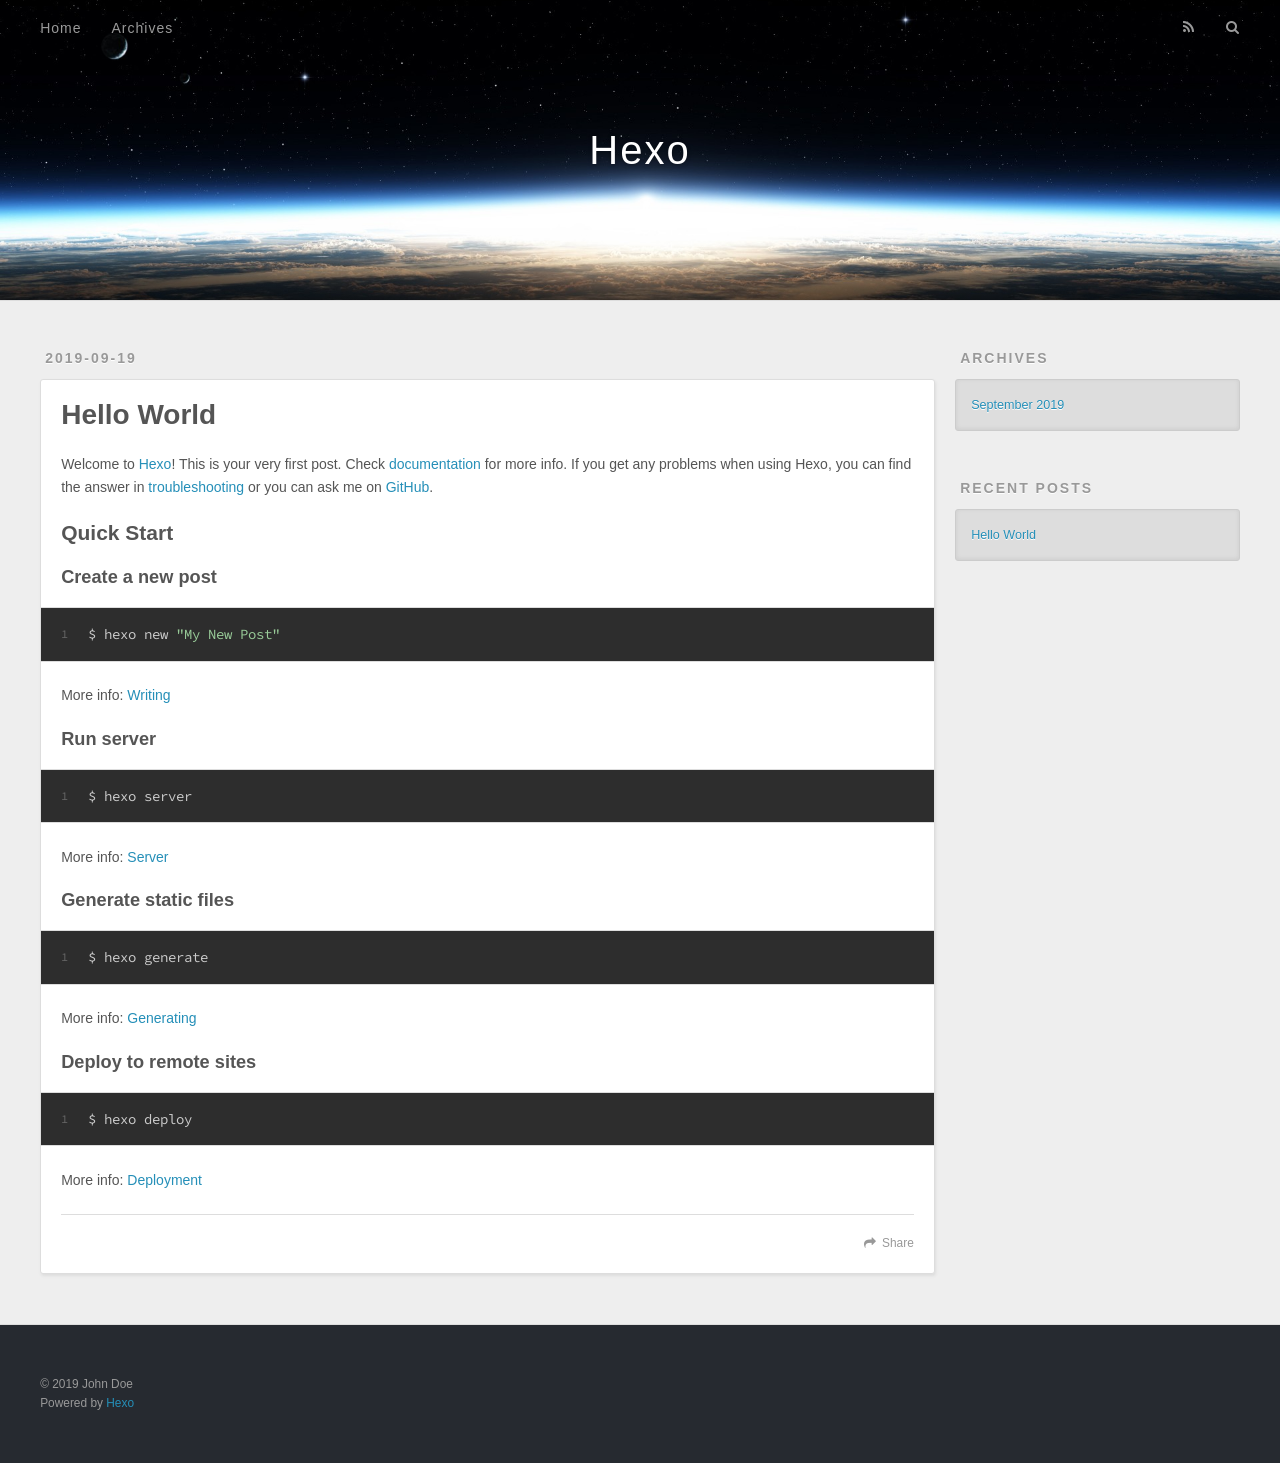
==== index.html @ 908ff589 "Site updated: 2019-09-19 15:55:06" ====
<!DOCTYPE html>
<html>
<head><meta name="generator" content="Hexo 3.9.0">
  <meta charset="utf-8">
  

  
  <title>Hexo</title>
  <meta name="viewport" content="width=device-width, initial-scale=1, maximum-scale=1">
  <meta property="og:type" content="website">
<meta property="og:title" content="Hexo">
<meta property="og:url" content="http://yoursite.com/index.html">
<meta property="og:site_name" content="Hexo">
<meta property="og:locale" content="en">
<meta name="twitter:card" content="summary">
<meta name="twitter:title" content="Hexo">
  
    <link rel="alternate" href="/atom.xml" title="Hexo" type="application/atom+xml">
  
  
    <link rel="icon" href="/favicon.png">
  
  
    <link href="//fonts.googleapis.com/css?family=Source+Code+Pro" rel="stylesheet" type="text/css">
  
  <link rel="stylesheet" href="/css/style.css">
</head>
</html>
<body>
  <div id="container">
    <div id="wrap">
      <header id="header">
  <div id="banner"></div>
  <div id="header-outer" class="outer">
    <div id="header-title" class="inner">
      <h1 id="logo-wrap">
        <a href="/" id="logo">Hexo</a>
      </h1>
      
    </div>
    <div id="header-inner" class="inner">
      <nav id="main-nav">
        <a id="main-nav-toggle" class="nav-icon"></a>
        
          <a class="main-nav-link" href="/">Home</a>
        
          <a class="main-nav-link" href="/archives">Archives</a>
        
      </nav>
      <nav id="sub-nav">
        
          <a id="nav-rss-link" class="nav-icon" href="/atom.xml" title="RSS Feed"></a>
        
        <a id="nav-search-btn" class="nav-icon" title="Search"></a>
      </nav>
      <div id="search-form-wrap">
        <form action="//google.com/search" method="get" accept-charset="UTF-8" class="search-form"><input type="search" name="q" class="search-form-input" placeholder="Search"><button type="submit" class="search-form-submit">&#xF002;</button><input type="hidden" name="sitesearch" value="http://yoursite.com"></form>
      </div>
    </div>
  </div>
</header>
      <div class="outer">
        <section id="main">
  
    <article id="post-hello-world" class="article article-type-post" itemscope itemprop="blogPost">
  <div class="article-meta">
    <a href="/2019/09/19/hello-world/" class="article-date">
  <time datetime="2019-09-19T07:21:23.368Z" itemprop="datePublished">2019-09-19</time>
</a>
    
  </div>
  <div class="article-inner">
    
    
      <header class="article-header">
        
  
    <h1 itemprop="name">
      <a class="article-title" href="/2019/09/19/hello-world/">Hello World</a>
    </h1>
  

      </header>
    
    <div class="article-entry" itemprop="articleBody">
      
        <p>Welcome to <a href="https://hexo.io/" target="_blank" rel="noopener">Hexo</a>! This is your very first post. Check <a href="https://hexo.io/docs/" target="_blank" rel="noopener">documentation</a> for more info. If you get any problems when using Hexo, you can find the answer in <a href="https://hexo.io/docs/troubleshooting.html" target="_blank" rel="noopener">troubleshooting</a> or you can ask me on <a href="https://github.com/hexojs/hexo/issues" target="_blank" rel="noopener">GitHub</a>.</p>
<h2 id="Quick-Start"><a href="#Quick-Start" class="headerlink" title="Quick Start"></a>Quick Start</h2><h3 id="Create-a-new-post"><a href="#Create-a-new-post" class="headerlink" title="Create a new post"></a>Create a new post</h3><figure class="highlight bash"><table><tr><td class="gutter"><pre><span class="line">1</span><br></pre></td><td class="code"><pre><span class="line">$ hexo new <span class="string">"My New Post"</span></span><br></pre></td></tr></table></figure>

<p>More info: <a href="https://hexo.io/docs/writing.html" target="_blank" rel="noopener">Writing</a></p>
<h3 id="Run-server"><a href="#Run-server" class="headerlink" title="Run server"></a>Run server</h3><figure class="highlight bash"><table><tr><td class="gutter"><pre><span class="line">1</span><br></pre></td><td class="code"><pre><span class="line">$ hexo server</span><br></pre></td></tr></table></figure>

<p>More info: <a href="https://hexo.io/docs/server.html" target="_blank" rel="noopener">Server</a></p>
<h3 id="Generate-static-files"><a href="#Generate-static-files" class="headerlink" title="Generate static files"></a>Generate static files</h3><figure class="highlight bash"><table><tr><td class="gutter"><pre><span class="line">1</span><br></pre></td><td class="code"><pre><span class="line">$ hexo generate</span><br></pre></td></tr></table></figure>

<p>More info: <a href="https://hexo.io/docs/generating.html" target="_blank" rel="noopener">Generating</a></p>
<h3 id="Deploy-to-remote-sites"><a href="#Deploy-to-remote-sites" class="headerlink" title="Deploy to remote sites"></a>Deploy to remote sites</h3><figure class="highlight bash"><table><tr><td class="gutter"><pre><span class="line">1</span><br></pre></td><td class="code"><pre><span class="line">$ hexo deploy</span><br></pre></td></tr></table></figure>

<p>More info: <a href="https://hexo.io/docs/deployment.html" target="_blank" rel="noopener">Deployment</a></p>

      
    </div>
    <footer class="article-footer">
      <a data-url="http://yoursite.com/2019/09/19/hello-world/" data-id="ck0qecg45000028vlvusdgriv" class="article-share-link">Share</a>
      
      
    </footer>
  </div>
  
</article>


  


</section>
        
          <aside id="sidebar">
  
    

  
    

  
    
  
    
  <div class="widget-wrap">
    <h3 class="widget-title">Archives</h3>
    <div class="widget">
      <ul class="archive-list"><li class="archive-list-item"><a class="archive-list-link" href="/archives/2019/09/">September 2019</a></li></ul>
    </div>
  </div>


  
    
  <div class="widget-wrap">
    <h3 class="widget-title">Recent Posts</h3>
    <div class="widget">
      <ul>
        
          <li>
            <a href="/2019/09/19/hello-world/">Hello World</a>
          </li>
        
      </ul>
    </div>
  </div>

  
</aside>
        
      </div>
      <footer id="footer">
  
  <div class="outer">
    <div id="footer-info" class="inner">
      &copy; 2019 John Doe<br>
      Powered by <a href="http://hexo.io/" target="_blank">Hexo</a>
    </div>
  </div>
</footer>
    </div>
    <nav id="mobile-nav">
  
    <a href="/" class="mobile-nav-link">Home</a>
  
    <a href="/archives" class="mobile-nav-link">Archives</a>
  
</nav>
    

<script src="//ajax.googleapis.com/ajax/libs/jquery/2.0.3/jquery.min.js"></script>


  <link rel="stylesheet" href="/fancybox/jquery.fancybox.css">
  <script src="/fancybox/jquery.fancybox.pack.js"></script>


<script src="/js/script.js"></script>



  </div>
</body>
</html>
---- css/style.css ----
body {
  width: 100%;
}
body:before,
body:after {
  content: "";
  display: table;
}
body:after {
  clear: both;
}
html,
body,
div,
span,
applet,
object,
iframe,
h1,
h2,
h3,
h4,
h5,
h6,
p,
blockquote,
pre,
a,
abbr,
acronym,
address,
big,
cite,
code,
del,
dfn,
em,
img,
ins,
kbd,
q,
s,
samp,
small,
strike,
strong,
sub,
sup,
tt,
var,
dl,
dt,
dd,
ol,
ul,
li,
fieldset,
form,
label,
legend,
table,
caption,
tbody,
tfoot,
thead,
tr,
th,
td {
  margin: 0;
  padding: 0;
  border: 0;
  outline: 0;
  font-weight: inherit;
  font-style: inherit;
  font-family: inherit;
  font-size: 100%;
  vertical-align: baseline;
}
body {
  line-height: 1;
  color: #000;
  background: #fff;
}
ol,
ul {
  list-style: none;
}
table {
  border-collapse: separate;
  border-spacing: 0;
  vertical-align: middle;
}
caption,
th,
td {
  text-align: left;
  font-weight: normal;
  vertical-align: middle;
}
a img {
  border: none;
}
input,
button {
  margin: 0;
  padding: 0;
}
input::-moz-focus-inner,
button::-moz-focus-inner {
  border: 0;
  padding: 0;
}
@font-face {
  font-family: FontAwesome;
  font-style: normal;
  font-weight: normal;
  src: url("fonts/fontawesome-webfont.eot?v=#4.0.3");
  src: url("fonts/fontawesome-webfont.eot?#iefix&v=#4.0.3") format("embedded-opentype"), url("fonts/fontawesome-webfont.woff?v=#4.0.3") format("woff"), url("fonts/fontawesome-webfont.ttf?v=#4.0.3") format("truetype"), url("fonts/fontawesome-webfont.svg#fontawesomeregular?v=#4.0.3") format("svg");
}
html,
body,
#container {
  height: 100%;
}
body {
  background: #eee;
  font: 14px -apple-system, BlinkMacSystemFont, "Segoe UI", "Roboto", "Oxygen", "Ubuntu", "Cantarell", "Fira Sans", "Droid Sans", "Helvetica Neue", sans-serif;
  -webkit-text-size-adjust: 100%;
}
.outer {
  max-width: 1220px;
  margin: 0 auto;
  padding: 0 20px;
}
.outer:before,
.outer:after {
  content: "";
  display: table;
}
.outer:after {
  clear: both;
}
.inner {
  display: inline;
  float: left;
  width: 98.33333333333333%;
  margin: 0 0.833333333333333%;
}
.left,
.alignleft {
  float: left;
}
.right,
.alignright {
  float: right;
}
.clear {
  clear: both;
}
#container {
  position: relative;
}
.mobile-nav-on {
  overflow: hidden;
}
#wrap {
  height: 100%;
  width: 100%;
  position: absolute;
  top: 0;
  left: 0;
  -webkit-transition: 0.2s ease-out;
  -moz-transition: 0.2s ease-out;
  -ms-transition: 0.2s ease-out;
  transition: 0.2s ease-out;
  z-index: 1;
  background: #eee;
}
.mobile-nav-on #wrap {
  left: 280px;
}
@media screen and (min-width: 768px) {
  #main {
    display: inline;
    float: left;
    width: 73.33333333333333%;
    margin: 0 0.833333333333333%;
  }
}
.article-date,
.article-category-link,
.archive-year,
.widget-title {
  text-decoration: none;
  text-transform: uppercase;
  letter-spacing: 2px;
  color: #999;
  margin-bottom: 1em;
  margin-left: 5px;
  line-height: 1em;
  text-shadow: 0 1px #fff;
  font-weight: bold;
}
.article-inner,
.archive-article-inner {
  background: #fff;
  -webkit-box-shadow: 1px 2px 3px #ddd;
  box-shadow: 1px 2px 3px #ddd;
  border: 1px solid #ddd;
  border-radius: 3px;
}
.article-entry h1,
.widget h1 {
  font-size: 2em;
}
.article-entry h2,
.widget h2 {
  font-size: 1.5em;
}
.article-entry h3,
.widget h3 {
  font-size: 1.3em;
}
.article-entry h4,
.widget h4 {
  font-size: 1.2em;
}
.article-entry h5,
.widget h5 {
  font-size: 1em;
}
.article-entry h6,
.widget h6 {
  font-size: 1em;
  color: #999;
}
.article-entry hr,
.widget hr {
  border: 1px dashed #ddd;
}
.article-entry strong,
.widget strong {
  font-weight: bold;
}
.article-entry em,
.widget em,
.article-entry cite,
.widget cite {
  font-style: italic;
}
.article-entry sup,
.widget sup,
.article-entry sub,
.widget sub {
  font-size: 0.75em;
  line-height: 0;
  position: relative;
  vertical-align: baseline;
}
.article-entry sup,
.widget sup {
  top: -0.5em;
}
.article-entry sub,
.widget sub {
  bottom: -0.2em;
}
.article-entry small,
.widget small {
  font-size: 0.85em;
}
.article-entry acronym,
.widget acronym,
.article-entry abbr,
.widget abbr {
  border-bottom: 1px dotted;
}
.article-entry ul,
.widget ul,
.article-entry ol,
.widget ol,
.article-entry dl,
.widget dl {
  margin: 0 20px;
  line-height: 1.6em;
}
.article-entry ul ul,
.widget ul ul,
.article-entry ol ul,
.widget ol ul,
.article-entry ul ol,
.widget ul ol,
.article-entry ol ol,
.widget ol ol {
  margin-top: 0;
  margin-bottom: 0;
}
.article-entry ul,
.widget ul {
  list-style: disc;
}
.article-entry ol,
.widget ol {
  list-style: decimal;
}
.article-entry dt,
.widget dt {
  font-weight: bold;
}
#header {
  height: 300px;
  position: relative;
  border-bottom: 1px solid #ddd;
}
#header:before,
#header:after {
  content: "";
  position: absolute;
  left: 0;
  right: 0;
  height: 40px;
}
#header:before {
  top: 0;
  background: -webkit-linear-gradient(rgba(0,0,0,0.2), transparent);
  background: -moz-linear-gradient(rgba(0,0,0,0.2), transparent);
  background: -ms-linear-gradient(rgba(0,0,0,0.2), transparent);
  background: linear-gradient(rgba(0,0,0,0.2), transparent);
}
#header:after {
  bottom: 0;
  background: -webkit-linear-gradient(transparent, rgba(0,0,0,0.2));
  background: -moz-linear-gradient(transparent, rgba(0,0,0,0.2));
  background: -ms-linear-gradient(transparent, rgba(0,0,0,0.2));
  background: linear-gradient(transparent, rgba(0,0,0,0.2));
}
#header-outer {
  height: 100%;
  position: relative;
}
#header-inner {
  position: relative;
  overflow: hidden;
}
#banner {
  position: absolute;
  top: 0;
  left: 0;
  width: 100%;
  height: 100%;
  background: url("images/banner.jpg") center #000;
  -webkit-background-size: cover;
  -moz-background-size: cover;
  background-size: cover;
  z-index: -1;
}
#header-title {
  text-align: center;
  height: 40px;
  position: absolute;
  top: 50%;
  left: 0;
  margin-top: -20px;
}
#logo,
#subtitle {
  text-decoration: none;
  color: #fff;
  font-weight: 300;
  text-shadow: 0 1px 4px rgba(0,0,0,0.3);
}
#logo {
  font-size: 40px;
  line-height: 40px;
  letter-spacing: 2px;
}
#subtitle {
  font-size: 16px;
  line-height: 16px;
  letter-spacing: 1px;
}
#subtitle-wrap {
  margin-top: 16px;
}
#main-nav {
  float: left;
  margin-left: -15px;
}
.nav-icon,
.main-nav-link {
  float: left;
  color: #fff;
  opacity: 0.6;
  text-decoration: none;
  text-shadow: 0 1px rgba(0,0,0,0.2);
  -webkit-transition: opacity 0.2s;
  -moz-transition: opacity 0.2s;
  -ms-transition: opacity 0.2s;
  transition: opacity 0.2s;
  display: block;
  padding: 20px 15px;
}
.nav-icon:hover,
.main-nav-link:hover {
  opacity: 1;
}
.nav-icon {
  font-family: FontAwesome;
  text-align: center;
  font-size: 14px;
  width: 14px;
  height: 14px;
  padding: 20px 15px;
  position: relative;
  cursor: pointer;
}
.main-nav-link {
  font-weight: 300;
  letter-spacing: 1px;
}
@media screen and (max-width: 479px) {
  .main-nav-link {
    display: none;
  }
}
#main-nav-toggle {
  display: none;
}
#main-nav-toggle:before {
  content: "\f0c9";
}
@media screen and (max-width: 479px) {
  #main-nav-toggle {
    display: block;
  }
}
#sub-nav {
  float: right;
  margin-right: -15px;
}
#nav-rss-link:before {
  content: "\f09e";
}
#nav-search-btn:before {
  content: "\f002";
}
#search-form-wrap {
  position: absolute;
  top: 15px;
  width: 150px;
  height: 30px;
  right: -150px;
  opacity: 0;
  -webkit-transition: 0.2s ease-out;
  -moz-transition: 0.2s ease-out;
  -ms-transition: 0.2s ease-out;
  transition: 0.2s ease-out;
}
#search-form-wrap.on {
  opacity: 1;
  right: 0;
}
@media screen and (max-width: 479px) {
  #search-form-wrap {
    width: 100%;
    right: -100%;
  }
}
.search-form {
  position: absolute;
  top: 0;
  left: 0;
  right: 0;
  background: #fff;
  padding: 5px 15px;
  border-radius: 15px;
  -webkit-box-shadow: 0 0 10px rgba(0,0,0,0.3);
  box-shadow: 0 0 10px rgba(0,0,0,0.3);
}
.search-form-input {
  border: none;
  background: none;
  color: #555;
  width: 100%;
  font: 13px -apple-system, BlinkMacSystemFont, "Segoe UI", "Roboto", "Oxygen", "Ubuntu", "Cantarell", "Fira Sans", "Droid Sans", "Helvetica Neue", sans-serif;
  outline: none;
}
.search-form-input::-webkit-search-results-decoration,
.search-form-input::-webkit-search-cancel-button {
  -webkit-appearance: none;
}
.search-form-submit {
  position: absolute;
  top: 50%;
  right: 10px;
  margin-top: -7px;
  font: 13px FontAwesome;
  border: none;
  background: none;
  color: #bbb;
  cursor: pointer;
}
.search-form-submit:hover,
.search-form-submit:focus {
  color: #777;
}
.article {
  margin: 50px 0;
}
.article-inner {
  overflow: hidden;
}
.article-meta:before,
.article-meta:after {
  content: "";
  display: table;
}
.article-meta:after {
  clear: both;
}
.article-date {
  float: left;
}
.article-category {
  float: left;
  line-height: 1em;
  color: #ccc;
  text-shadow: 0 1px #fff;
  margin-left: 8px;
}
.article-category:before {
  content: "\2022";
}
.article-category-link {
  margin: 0 12px 1em;
}
.article-header {
  padding: 20px 20px 0;
}
.article-title {
  text-decoration: none;
  font-size: 2em;
  font-weight: bold;
  color: #555;
  line-height: 1.1em;
  -webkit-transition: color 0.2s;
  -moz-transition: color 0.2s;
  -ms-transition: color 0.2s;
  transition: color 0.2s;
}
a.article-title:hover {
  color: #258fb8;
}
.article-entry {
  color: #555;
  padding: 0 20px;
}
.article-entry:before,
.article-entry:after {
  content: "";
  display: table;
}
.article-entry:after {
  clear: both;
}
.article-entry p,
.article-entry table {
  line-height: 1.6em;
  margin: 1.6em 0;
}
.article-entry h1,
.article-entry h2,
.article-entry h3,
.article-entry h4,
.article-entry h5,
.article-entry h6 {
  font-weight: bold;
}
.article-entry h1,
.article-entry h2,
.article-entry h3,
.article-entry h4,
.article-entry h5,
.article-entry h6 {
  line-height: 1.1em;
  margin: 1.1em 0;
}
.article-entry a {
  color: #258fb8;
  text-decoration: none;
}
.article-entry a:hover {
  text-decoration: underline;
}
.article-entry ul,
.article-entry ol,
.article-entry dl {
  margin-top: 1.6em;
  margin-bottom: 1.6em;
}
.article-entry img,
.article-entry video {
  max-width: 100%;
  height: auto;
  display: block;
  margin: auto;
}
.article-entry iframe {
  border: none;
}
.article-entry table {
  width: 100%;
  border-collapse: collapse;
  border-spacing: 0;
}
.article-entry th {
  font-weight: bold;
  border-bottom: 3px solid #ddd;
  padding-bottom: 0.5em;
}
.article-entry td {
  border-bottom: 1px solid #ddd;
  padding: 10px 0;
}
.article-entry blockquote {
  font-family: Georgia, "Times New Roman", serif;
  font-size: 1.4em;
  margin: 1.6em 20px;
  text-align: center;
}
.article-entry blockquote footer {
  font-size: 14px;
  margin: 1.6em 0;
  font-family: -apple-system, BlinkMacSystemFont, "Segoe UI", "Roboto", "Oxygen", "Ubuntu", "Cantarell", "Fira Sans", "Droid Sans", "Helvetica Neue", sans-serif;
}
.article-entry blockquote footer cite:before {
  content: "—";
  padding: 0 0.5em;
}
.article-entry .pullquote {
  text-align: left;
  width: 45%;
  margin: 0;
}
.article-entry .pullquote.left {
  margin-left: 0.5em;
  margin-right: 1em;
}
.article-entry .pullquote.right {
  margin-right: 0.5em;
  margin-left: 1em;
}
.article-entry .caption {
  color: #999;
  display: block;
  font-size: 0.9em;
  margin-top: 0.5em;
  position: relative;
  text-align: center;
}
.article-entry .video-container {
  position: relative;
  padding-top: 56.25%;
  height: 0;
  overflow: hidden;
}
.article-entry .video-container iframe,
.article-entry .video-container object,
.article-entry .video-container embed {
  position: absolute;
  top: 0;
  left: 0;
  width: 100%;
  height: 100%;
  margin-top: 0;
}
.article-more-link a {
  display: inline-block;
  line-height: 1em;
  padding: 6px 15px;
  border-radius: 15px;
  background: #eee;
  color: #999;
  text-shadow: 0 1px #fff;
  text-decoration: none;
}
.article-more-link a:hover {
  background: #258fb8;
  color: #fff;
  text-decoration: none;
  text-shadow: 0 1px #1e7293;
}
.article-footer {
  font-size: 0.85em;
  line-height: 1.6em;
  border-top: 1px solid #ddd;
  padding-top: 1.6em;
  margin: 0 20px 20px;
}
.article-footer:before,
.article-footer:after {
  content: "";
  display: table;
}
.article-footer:after {
  clear: both;
}
.article-footer a {
  color: #999;
  text-decoration: none;
}
.article-footer a:hover {
  color: #555;
}
.article-tag-list-item {
  float: left;
  margin-right: 10px;
}
.article-tag-list-link:before {
  content: "#";
}
.article-comment-link {
  float: right;
}
.article-comment-link:before {
  content: "\f075";
  font-family: FontAwesome;
  padding-right: 8px;
}
.article-share-link {
  cursor: pointer;
  float: right;
  margin-left: 20px;
}
.article-share-link:before {
  content: "\f064";
  font-family: FontAwesome;
  padding-right: 6px;
}
#article-nav {
  position: relative;
}
#article-nav:before,
#article-nav:after {
  content: "";
  display: table;
}
#article-nav:after {
  clear: both;
}
@media screen and (min-width: 768px) {
  #article-nav {
    margin: 50px 0;
  }
  #article-nav:before {
    width: 8px;
    height: 8px;
    position: absolute;
    top: 50%;
    left: 50%;
    margin-top: -4px;
    margin-left: -4px;
    content: "";
    border-radius: 50%;
    background: #ddd;
    -webkit-box-shadow: 0 1px 2px #fff;
    box-shadow: 0 1px 2px #fff;
  }
}
.article-nav-link-wrap {
  text-decoration: none;
  text-shadow: 0 1px #fff;
  color: #999;
  -webkit-box-sizing: border-box;
  -moz-box-sizing: border-box;
  box-sizing: border-box;
  margin-top: 50px;
  text-align: center;
  display: block;
}
.article-nav-link-wrap:hover {
  color: #555;
}
@media screen and (min-width: 768px) {
  .article-nav-link-wrap {
    width: 50%;
    margin-top: 0;
  }
}
@media screen and (min-width: 768px) {
  #article-nav-newer {
    float: left;
    text-align: right;
    padding-right: 20px;
  }
}
@media screen and (min-width: 768px) {
  #article-nav-older {
    float: right;
    text-align: left;
    padding-left: 20px;
  }
}
.article-nav-caption {
  text-transform: uppercase;
  letter-spacing: 2px;
  color: #ddd;
  line-height: 1em;
  font-weight: bold;
}
#article-nav-newer .article-nav-caption {
  margin-right: -2px;
}
.article-nav-title {
  font-size: 0.85em;
  line-height: 1.6em;
  margin-top: 0.5em;
}
.article-share-box {
  position: absolute;
  display: none;
  background: #fff;
  -webkit-box-shadow: 1px 2px 10px rgba(0,0,0,0.2);
  box-shadow: 1px 2px 10px rgba(0,0,0,0.2);
  border-radius: 3px;
  margin-left: -145px;
  overflow: hidden;
  z-index: 1;
}
.article-share-box.on {
  display: block;
}
.article-share-input {
  width: 100%;
  background: none;
  -webkit-box-sizing: border-box;
  -moz-box-sizing: border-box;
  box-sizing: border-box;
  font: 14px -apple-system, BlinkMacSystemFont, "Segoe UI", "Roboto", "Oxygen", "Ubuntu", "Cantarell", "Fira Sans", "Droid Sans", "Helvetica Neue", sans-serif;
  padding: 0 15px;
  color: #555;
  outline: none;
  border: 1px solid #ddd;
  border-radius: 3px 3px 0 0;
  height: 36px;
  line-height: 36px;
}
.article-share-links {
  background: #eee;
}
.article-share-links:before,
.article-share-links:after {
  content: "";
  display: table;
}
.article-share-links:after {
  clear: both;
}
.article-share-twitter,
.article-share-facebook,
.article-share-pinterest,
.article-share-google {
  width: 50px;
  height: 36px;
  display: block;
  float: left;
  position: relative;
  color: #999;
  text-shadow: 0 1px #fff;
}
.article-share-twitter:before,
.article-share-facebook:before,
.article-share-pinterest:before,
.article-share-google:before {
  font-size: 20px;
  font-family: FontAwesome;
  width: 20px;
  height: 20px;
  position: absolute;
  top: 50%;
  left: 50%;
  margin-top: -10px;
  margin-left: -10px;
  text-align: center;
}
.article-share-twitter:hover,
.article-share-facebook:hover,
.article-share-pinterest:hover,
.article-share-google:hover {
  color: #fff;
}
.article-share-twitter:before {
  content: "\f099";
}
.article-share-twitter:hover {
  background: #00aced;
  text-shadow: 0 1px #008abe;
}
.article-share-facebook:before {
  content: "\f09a";
}
.article-share-facebook:hover {
  background: #3b5998;
  text-shadow: 0 1px #2f477a;
}
.article-share-pinterest:before {
  content: "\f0d2";
}
.article-share-pinterest:hover {
  background: #cb2027;
  text-shadow: 0 1px #a21a1f;
}
.article-share-google:before {
  content: "\f0d5";
}
.article-share-google:hover {
  background: #dd4b39;
  text-shadow: 0 1px #be3221;
}
.article-gallery {
  background: #000;
  position: relative;
}
.article-gallery-photos {
  position: relative;
  overflow: hidden;
}
.article-gallery-img {
  display: none;
  max-width: 100%;
}
.article-gallery-img:first-child {
  display: block;
}
.article-gallery-img.loaded {
  position: absolute;
  display: block;
}
.article-gallery-img img {
  display: block;
  max-width: 100%;
  margin: 0 auto;
}
#comments {
  background: #fff;
  -webkit-box-shadow: 1px 2px 3px #ddd;
  box-shadow: 1px 2px 3px #ddd;
  padding: 20px;
  border: 1px solid #ddd;
  border-radius: 3px;
  margin: 50px 0;
}
#comments a {
  color: #258fb8;
}
.archives-wrap {
  margin: 50px 0;
}
.archives:before,
.archives:after {
  content: "";
  display: table;
}
.archives:after {
  clear: both;
}
.archive-year-wrap {
  margin-bottom: 1em;
}
.archives {
  -webkit-column-gap: 10px;
  -moz-column-gap: 10px;
  column-gap: 10px;
}
@media screen and (min-width: 480px) and (max-width: 767px) {
  .archives {
    -webkit-column-count: 2;
    -moz-column-count: 2;
    column-count: 2;
  }
}
@media screen and (min-width: 768px) {
  .archives {
    -webkit-column-count: 3;
    -moz-column-count: 3;
    column-count: 3;
  }
}
.archive-article {
  -webkit-column-break-inside: avoid;
  page-break-inside: avoid;
  overflow: hidden;
  break-inside: avoid-column;
}
.archive-article-inner {
  padding: 10px;
  margin-bottom: 15px;
}
.archive-article-title {
  text-decoration: none;
  font-weight: bold;
  color: #555;
  -webkit-transition: color 0.2s;
  -moz-transition: color 0.2s;
  -ms-transition: color 0.2s;
  transition: color 0.2s;
  line-height: 1.6em;
}
.archive-article-title:hover {
  color: #258fb8;
}
.archive-article-footer {
  margin-top: 1em;
}
.archive-article-date {
  color: #999;
  text-decoration: none;
  font-size: 0.85em;
  line-height: 1em;
  margin-bottom: 0.5em;
  display: block;
}
#page-nav {
  margin: 50px auto;
  background: #fff;
  -webkit-box-shadow: 1px 2px 3px #ddd;
  box-shadow: 1px 2px 3px #ddd;
  border: 1px solid #ddd;
  border-radius: 3px;
  text-align: center;
  color: #999;
  overflow: hidden;
}
#page-nav:before,
#page-nav:after {
  content: "";
  display: table;
}
#page-nav:after {
  clear: both;
}
#page-nav a,
#page-nav span {
  padding: 10px 20px;
  line-height: 1;
  height: 2ex;
}
#page-nav a {
  color: #999;
  text-decoration: none;
}
#page-nav a:hover {
  background: #999;
  color: #fff;
}
#page-nav .prev {
  float: left;
}
#page-nav .next {
  float: right;
}
#page-nav .page-number {
  display: inline-block;
}
@media screen and (max-width: 479px) {
  #page-nav .page-number {
    display: none;
  }
}
#page-nav .current {
  color: #555;
  font-weight: bold;
}
#page-nav .space {
  color: #ddd;
}
#footer {
  background: #262a30;
  padding: 50px 0;
  border-top: 1px solid #ddd;
  color: #999;
}
#footer a {
  color: #258fb8;
  text-decoration: none;
}
#footer a:hover {
  text-decoration: underline;
}
#footer-info {
  line-height: 1.6em;
  font-size: 0.85em;
}
.article-entry pre,
.article-entry .highlight {
  background: #2d2d2d;
  margin: 0 -20px;
  padding: 15px 20px;
  border-style: solid;
  border-color: #ddd;
  border-width: 1px 0;
  overflow: auto;
  color: #ccc;
  line-height: 22.400000000000002px;
}
.article-entry .highlight .gutter pre,
.article-entry .gist .gist-file .gist-data .line-numbers {
  color: #666;
  font-size: 0.85em;
}
.article-entry pre,
.article-entry code {
  font-family: "Source Code Pro", Consolas, Monaco, Menlo, Consolas, monospace;
}
.article-entry code {
  background: #eee;
  text-shadow: 0 1px #fff;
  padding: 0 0.3em;
}
.article-entry pre code {
  background: none;
  text-shadow: none;
  padding: 0;
}
.article-entry .highlight pre {
  border: none;
  margin: 0;
  padding: 0;
}
.article-entry .highlight table {
  margin: 0;
  width: auto;
}
.article-entry .highlight td {
  border: none;
  padding: 0;
}
.article-entry .highlight figcaption {
  font-size: 0.85em;
  color: #999;
  line-height: 1em;
  margin-bottom: 1em;
}
.article-entry .highlight figcaption:before,
.article-entry .highlight figcaption:after {
  content: "";
  display: table;
}
.article-entry .highlight figcaption:after {
  clear: both;
}
.article-entry .highlight figcaption a {
  float: right;
}
.article-entry .highlight .gutter pre {
  text-align: right;
  padding-right: 20px;
}
.article-entry .highlight .line {
  height: 22.400000000000002px;
}
.article-entry .highlight .line.marked {
  background: #515151;
}
.article-entry .gist {
  margin: 0 -20px;
  border-style: solid;
  border-color: #ddd;
  border-width: 1px 0;
  background: #2d2d2d;
  padding: 15px 20px 15px 0;
}
.article-entry .gist .gist-file {
  border: none;
  font-family: "Source Code Pro", Consolas, Monaco, Menlo, Consolas, monospace;
  margin: 0;
}
.article-entry .gist .gist-file .gist-data {
  background: none;
  border: none;
}
.article-entry .gist .gist-file .gist-data .line-numbers {
  background: none;
  border: none;
  padding: 0 20px 0 0;
}
.article-entry .gist .gist-file .gist-data .line-data {
  padding: 0 !important;
}
.article-entry .gist .gist-file .highlight {
  margin: 0;
  padding: 0;
  border: none;
}
.article-entry .gist .gist-file .gist-meta {
  background: #2d2d2d;
  color: #999;
  font: 0.85em -apple-system, BlinkMacSystemFont, "Segoe UI", "Roboto", "Oxygen", "Ubuntu", "Cantarell", "Fira Sans", "Droid Sans", "Helvetica Neue", sans-serif;
  text-shadow: 0 0;
  padding: 0;
  margin-top: 1em;
  margin-left: 20px;
}
.article-entry .gist .gist-file .gist-meta a {
  color: #258fb8;
  font-weight: normal;
}
.article-entry .gist .gist-file .gist-meta a:hover {
  text-decoration: underline;
}
pre .comment,
pre .title {
  color: #999;
}
pre .variable,
pre .attribute,
pre .tag,
pre .regexp,
pre .ruby .constant,
pre .xml .tag .title,
pre .xml .pi,
pre .xml .doctype,
pre .html .doctype,
pre .css .id,
pre .css .class,
pre .css .pseudo {
  color: #f2777a;
}
pre .number,
pre .preprocessor,
pre .built_in,
pre .literal,
pre .params,
pre .constant {
  color: #f99157;
}
pre .class,
pre .ruby .class .title,
pre .css .rules .attribute {
  color: #9c9;
}
pre .string,
pre .value,
pre .inheritance,
pre .header,
pre .ruby .symbol,
pre .xml .cdata {
  color: #9c9;
}
pre .css .hexcolor {
  color: #6cc;
}
pre .function,
pre .python .decorator,
pre .python .title,
pre .ruby .function .title,
pre .ruby .title .keyword,
pre .perl .sub,
pre .javascript .title,
pre .coffeescript .title {
  color: #69c;
}
pre .keyword,
pre .javascript .function {
  color: #c9c;
}
@media screen and (max-width: 479px) {
  #mobile-nav {
    position: absolute;
    top: 0;
    left: 0;
    width: 280px;
    height: 100%;
    background: #191919;
    border-right: 1px solid #fff;
  }
}
@media screen and (max-width: 479px) {
  .mobile-nav-link {
    display: block;
    color: #999;
    text-decoration: none;
    padding: 15px 20px;
    font-weight: bold;
  }
  .mobile-nav-link:hover {
    color: #fff;
  }
}
@media screen and (min-width: 768px) {
  #sidebar {
    display: inline;
    float: left;
    width: 23.333333333333332%;
    margin: 0 0.833333333333333%;
  }
}
.widget-wrap {
  margin: 50px 0;
}
.widget {
  color: #777;
  text-shadow: 0 1px #fff;
  background: #ddd;
  -webkit-box-shadow: 0 -1px 4px #ccc inset;
  box-shadow: 0 -1px 4px #ccc inset;
  border: 1px solid #ccc;
  padding: 15px;
  border-radius: 3px;
}
.widget a {
  color: #258fb8;
  text-decoration: none;
}
.widget a:hover {
  text-decoration: underline;
}
.widget ul ul,
.widget ol ul,
.widget dl ul,
.widget ul ol,
.widget ol ol,
.widget dl ol,
.widget ul dl,
.widget ol dl,
.widget dl dl {
  margin-left: 15px;
  list-style: disc;
}
.widget {
  line-height: 1.6em;
  word-wrap: break-word;
  font-size: 0.9em;
}
.widget ul,
.widget ol {
  list-style: none;
  margin: 0;
}
.widget ul ul,
.widget ol ul,
.widget ul ol,
.widget ol ol {
  margin: 0 20px;
}
.widget ul ul,
.widget ol ul {
  list-style: disc;
}
.widget ul ol,
.widget ol ol {
  list-style: decimal;
}
.category-list-count,
.tag-list-count,
.archive-list-count {
  padding-left: 5px;
  color: #999;
  font-size: 0.85em;
}
.category-list-count:before,
.tag-list-count:before,
.archive-list-count:before {
  content: "(";
}
.category-list-count:after,
.tag-list-count:after,
.archive-list-count:after {
  content: ")";
}
.tagcloud a {
  margin-right: 5px;
  display: inline-block;
}
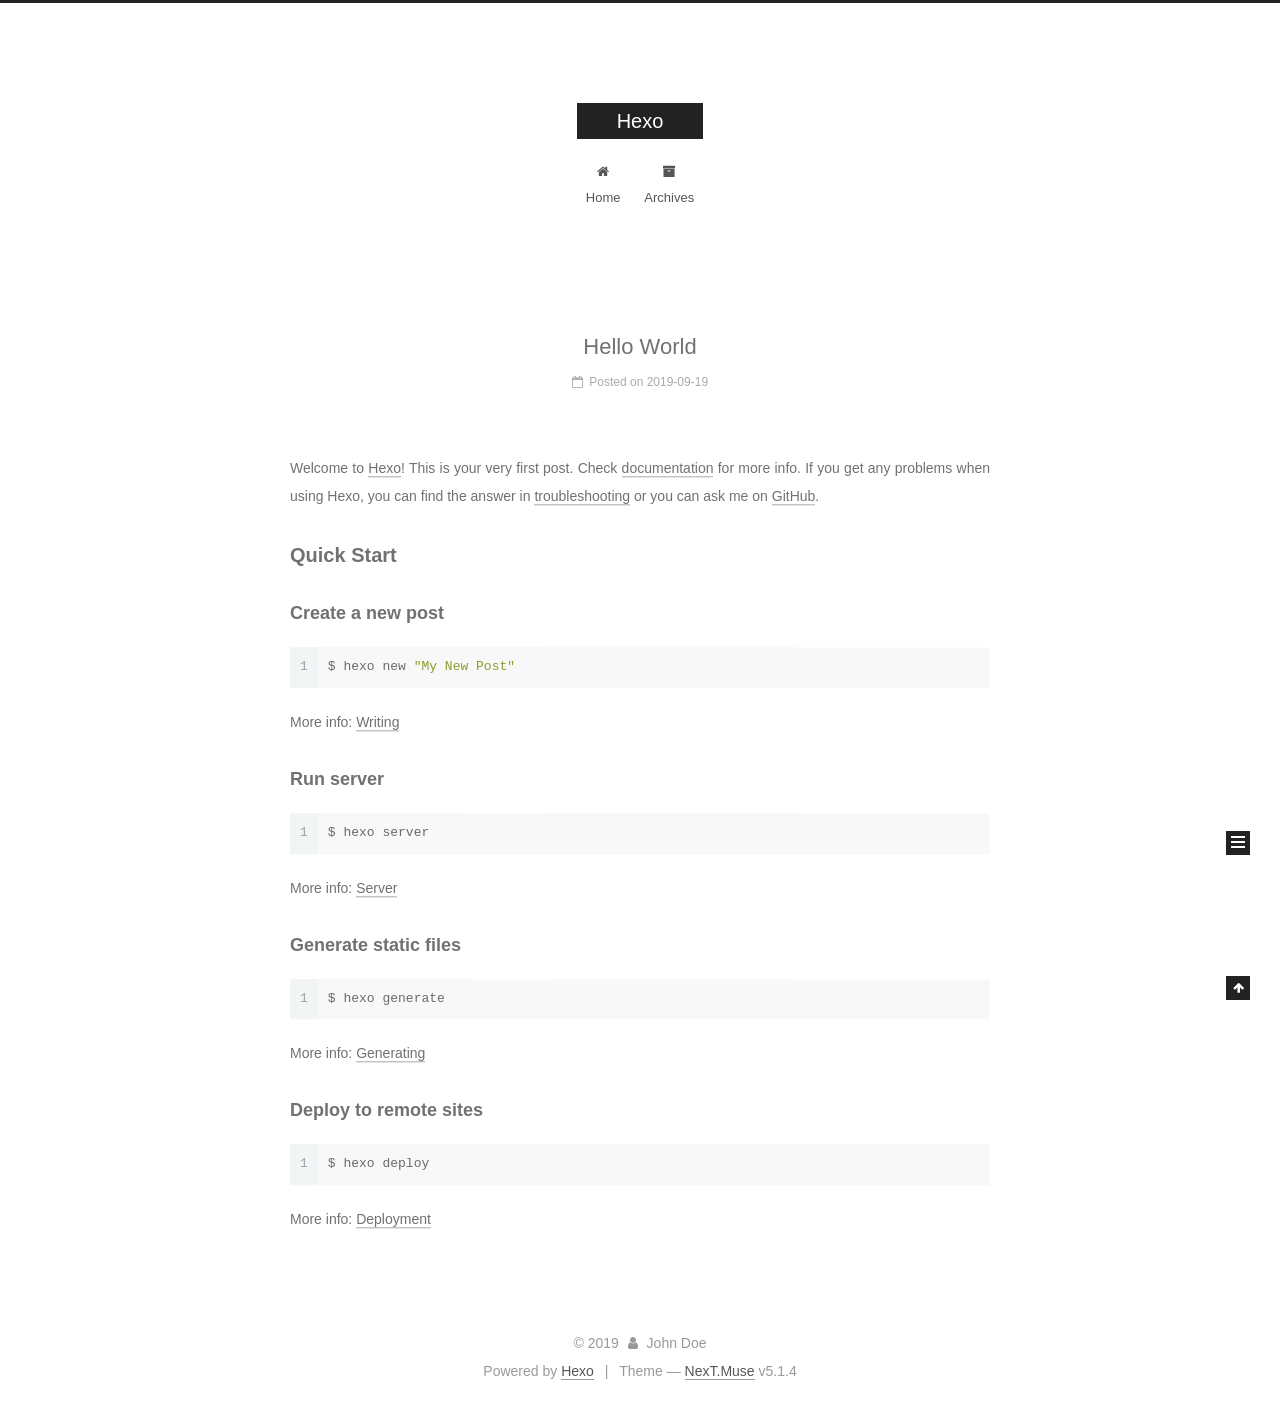
==== commit 1460a05f: "Site updated: 2019-09-19 16:49:05" ====
--- a/index.html
+++ b/index.html
@@ -1,188 +1,620 @@
 <!DOCTYPE html>
-<html>
+
+
+
+  
+
+
+<html class="theme-next muse use-motion" lang="en">
 <head><meta name="generator" content="Hexo 3.9.0">
-  <meta charset="utf-8">
-  
-
-  
-  <title>Hexo</title>
-  <meta name="viewport" content="width=device-width, initial-scale=1, maximum-scale=1">
-  <meta property="og:type" content="website">
+  <meta charset="UTF-8">
+<meta http-equiv="X-UA-Compatible" content="IE=edge">
+<meta name="viewport" content="width=device-width, initial-scale=1, maximum-scale=1">
+<meta name="theme-color" content="#222">
+
+
+
+
+
+
+
+
+
+<meta http-equiv="Cache-Control" content="no-transform">
+<meta http-equiv="Cache-Control" content="no-siteapp">
+
+
+
+
+
+
+
+
+
+
+
+
+
+
+
+
+  
+  
+  <link href="/lib/fancybox/source/jquery.fancybox.css?v=2.1.5" rel="stylesheet" type="text/css">
+
+
+
+
+
+
+
+<link href="/lib/font-awesome/css/font-awesome.min.css?v=4.6.2" rel="stylesheet" type="text/css">
+
+<link href="/css/main.css?v=5.1.4" rel="stylesheet" type="text/css">
+
+
+  <link rel="apple-touch-icon" sizes="180x180" href="/images/apple-touch-icon-next.png?v=5.1.4">
+
+
+  <link rel="icon" type="image/png" sizes="32x32" href="/images/favicon-32x32-next.png?v=5.1.4">
+
+
+  <link rel="icon" type="image/png" sizes="16x16" href="/images/favicon-16x16-next.png?v=5.1.4">
+
+
+  <link rel="mask-icon" href="/images/logo.svg?v=5.1.4" color="#222">
+
+
+
+
+
+  <meta name="keywords" content="Hexo, NexT">
+
+
+
+
+
+
+
+
+
+
+<meta property="og:type" content="website">
 <meta property="og:title" content="Hexo">
 <meta property="og:url" content="http://yoursite.com/index.html">
 <meta property="og:site_name" content="Hexo">
 <meta property="og:locale" content="en">
 <meta name="twitter:card" content="summary">
 <meta name="twitter:title" content="Hexo">
-  
-    <link rel="alternate" href="/atom.xml" title="Hexo" type="application/atom+xml">
-  
-  
-    <link rel="icon" href="/favicon.png">
-  
-  
-    <link href="//fonts.googleapis.com/css?family=Source+Code+Pro" rel="stylesheet" type="text/css">
-  
-  <link rel="stylesheet" href="/css/style.css">
+
+
+
+<script type="text/javascript" id="hexo.configurations">
+  var NexT = window.NexT || {};
+  var CONFIG = {
+    root: '/',
+    scheme: 'Muse',
+    version: '5.1.4',
+    sidebar: {"position":"left","display":"post","offset":12,"b2t":false,"scrollpercent":false,"onmobile":false},
+    fancybox: true,
+    tabs: true,
+    motion: {"enable":true,"async":false,"transition":{"post_block":"fadeIn","post_header":"slideDownIn","post_body":"slideDownIn","coll_header":"slideLeftIn","sidebar":"slideUpIn"}},
+    duoshuo: {
+      userId: '0',
+      author: 'Author'
+    },
+    algolia: {
+      applicationID: '',
+      apiKey: '',
+      indexName: '',
+      hits: {"per_page":10},
+      labels: {"input_placeholder":"Search for Posts","hits_empty":"We didn't find any results for the search: ${query}","hits_stats":"${hits} results found in ${time} ms"}
+    }
+  };
+</script>
+
+
+
+  <link rel="canonical" href="http://yoursite.com/">
+
+
+
+
+
+  <title>Hexo</title>
+  
+
+
+
+
+
+
+
+
 </head>
-</html>
-<body>
-  <div id="container">
-    <div id="wrap">
-      <header id="header">
-  <div id="banner"></div>
-  <div id="header-outer" class="outer">
-    <div id="header-title" class="inner">
-      <h1 id="logo-wrap">
-        <a href="/" id="logo">Hexo</a>
-      </h1>
-      
+
+<body itemscope itemtype="http://schema.org/WebPage" lang="en">
+
+  
+  
+    
+  
+
+  <div class="container sidebar-position-left 
+  page-home">
+    <div class="headband"></div>
+
+    <header id="header" class="header" itemscope itemtype="http://schema.org/WPHeader">
+      <div class="header-inner"><div class="site-brand-wrapper">
+  <div class="site-meta ">
+    
+
+    <div class="custom-logo-site-title">
+      <a href="/" class="brand" rel="start">
+        <span class="logo-line-before"><i></i></span>
+        <span class="site-title">Hexo</span>
+        <span class="logo-line-after"><i></i></span>
+      </a>
     </div>
-    <div id="header-inner" class="inner">
-      <nav id="main-nav">
-        <a id="main-nav-toggle" class="nav-icon"></a>
-        
-          <a class="main-nav-link" href="/">Home</a>
-        
-          <a class="main-nav-link" href="/archives">Archives</a>
-        
-      </nav>
-      <nav id="sub-nav">
-        
-          <a id="nav-rss-link" class="nav-icon" href="/atom.xml" title="RSS Feed"></a>
-        
-        <a id="nav-search-btn" class="nav-icon" title="Search"></a>
-      </nav>
-      <div id="search-form-wrap">
-        <form action="//google.com/search" method="get" accept-charset="UTF-8" class="search-form"><input type="search" name="q" class="search-form-input" placeholder="Search"><button type="submit" class="search-form-submit">&#xF002;</button><input type="hidden" name="sitesearch" value="http://yoursite.com"></form>
-      </div>
+      
+        <p class="site-subtitle"></p>
+      
+  </div>
+
+  <div class="site-nav-toggle">
+    <button>
+      <span class="btn-bar"></span>
+      <span class="btn-bar"></span>
+      <span class="btn-bar"></span>
+    </button>
+  </div>
+</div>
+
+<nav class="site-nav">
+  
+
+  
+    <ul id="menu" class="menu">
+      
+        
+        <li class="menu-item menu-item-home">
+          <a href="/" rel="section">
+            
+              <i class="menu-item-icon fa fa-fw fa-home"></i> <br>
+            
+            Home
+          </a>
+        </li>
+      
+        
+        <li class="menu-item menu-item-archives">
+          <a href="/archives/" rel="section">
+            
+              <i class="menu-item-icon fa fa-fw fa-archive"></i> <br>
+            
+            Archives
+          </a>
+        </li>
+      
+
+      
+    </ul>
+  
+
+  
+</nav>
+
+
+
+ </div>
+    </header>
+
+    <main id="main" class="main">
+      <div class="main-inner">
+        <div class="content-wrap">
+          <div id="content" class="content">
+            
+  <section id="posts" class="posts-expand">
+    
+      
+
+  
+
+  
+  
+  
+
+  <article class="post post-type-normal" itemscope itemtype="http://schema.org/Article">
+  
+  
+  
+  <div class="post-block">
+    <link itemprop="mainEntityOfPage" href="http://yoursite.com/2019/09/19/hello-world/">
+
+    <span hidden itemprop="author" itemscope itemtype="http://schema.org/Person">
+      <meta itemprop="name" content="John Doe">
+      <meta itemprop="description" content>
+      <meta itemprop="image" content="/images/avatar.gif">
+    </span>
+
+    <span hidden itemprop="publisher" itemscope itemtype="http://schema.org/Organization">
+      <meta itemprop="name" content="Hexo">
+    </span>
+
+    
+      <header class="post-header">
+
+        
+        
+          <h1 class="post-title" itemprop="name headline">
+                
+                <a class="post-title-link" href="/2019/09/19/hello-world/" itemprop="url">Hello World</a></h1>
+        
+
+        <div class="post-meta">
+          <span class="post-time">
+            
+              <span class="post-meta-item-icon">
+                <i class="fa fa-calendar-o"></i>
+              </span>
+              
+                <span class="post-meta-item-text">Posted on</span>
+              
+              <time title="Post created" itemprop="dateCreated datePublished" datetime="2019-09-19T15:21:23+08:00">
+                2019-09-19
+              </time>
+            
+
+            
+
+            
+          </span>
+
+          
+
+          
+            
+          
+
+          
+          
+
+          
+
+          
+
+          
+
+        </div>
+      </header>
+    
+
+    
+    
+    
+    <div class="post-body" itemprop="articleBody">
+
+      
+      
+
+      
+        
+          
+            <p>Welcome to <a href="https://hexo.io/" target="_blank" rel="noopener">Hexo</a>! This is your very first post. Check <a href="https://hexo.io/docs/" target="_blank" rel="noopener">documentation</a> for more info. If you get any problems when using Hexo, you can find the answer in <a href="https://hexo.io/docs/troubleshooting.html" target="_blank" rel="noopener">troubleshooting</a> or you can ask me on <a href="https://github.com/hexojs/hexo/issues" target="_blank" rel="noopener">GitHub</a>.</p>
+<h2 id="Quick-Start"><a href="#Quick-Start" class="headerlink" title="Quick Start"></a>Quick Start</h2><h3 id="Create-a-new-post"><a href="#Create-a-new-post" class="headerlink" title="Create a new post"></a>Create a new post</h3><figure class="highlight bash"><table><tr><td class="gutter"><pre><span class="line">1</span><br></pre></td><td class="code"><pre><span class="line">$ hexo new <span class="string">"My New Post"</span></span><br></pre></td></tr></table></figure>
+
+<p>More info: <a href="https://hexo.io/docs/writing.html" target="_blank" rel="noopener">Writing</a></p>
+<h3 id="Run-server"><a href="#Run-server" class="headerlink" title="Run server"></a>Run server</h3><figure class="highlight bash"><table><tr><td class="gutter"><pre><span class="line">1</span><br></pre></td><td class="code"><pre><span class="line">$ hexo server</span><br></pre></td></tr></table></figure>
+
+<p>More info: <a href="https://hexo.io/docs/server.html" target="_blank" rel="noopener">Server</a></p>
+<h3 id="Generate-static-files"><a href="#Generate-static-files" class="headerlink" title="Generate static files"></a>Generate static files</h3><figure class="highlight bash"><table><tr><td class="gutter"><pre><span class="line">1</span><br></pre></td><td class="code"><pre><span class="line">$ hexo generate</span><br></pre></td></tr></table></figure>
+
+<p>More info: <a href="https://hexo.io/docs/generating.html" target="_blank" rel="noopener">Generating</a></p>
+<h3 id="Deploy-to-remote-sites"><a href="#Deploy-to-remote-sites" class="headerlink" title="Deploy to remote sites"></a>Deploy to remote sites</h3><figure class="highlight bash"><table><tr><td class="gutter"><pre><span class="line">1</span><br></pre></td><td class="code"><pre><span class="line">$ hexo deploy</span><br></pre></td></tr></table></figure>
+
+<p>More info: <a href="https://hexo.io/docs/deployment.html" target="_blank" rel="noopener">Deployment</a></p>
+
+          
+        
+      
+    </div>
+    
+    
+    
+
+    
+
+    
+
+    
+
+    <footer class="post-footer">
+      
+
+      
+
+      
+
+      
+      
+        <div class="post-eof"></div>
+      
+    </footer>
+  </div>
+  
+  
+  
+  </article>
+
+
+    
+  </section>
+
+  
+
+
+          </div>
+          
+
+
+          
+
+        </div>
+        
+          
+  
+  <div class="sidebar-toggle">
+    <div class="sidebar-toggle-line-wrap">
+      <span class="sidebar-toggle-line sidebar-toggle-line-first"></span>
+      <span class="sidebar-toggle-line sidebar-toggle-line-middle"></span>
+      <span class="sidebar-toggle-line sidebar-toggle-line-last"></span>
     </div>
   </div>
-</header>
-      <div class="outer">
-        <section id="main">
-  
-    <article id="post-hello-world" class="article article-type-post" itemscope itemprop="blogPost">
-  <div class="article-meta">
-    <a href="/2019/09/19/hello-world/" class="article-date">
-  <time datetime="2019-09-19T07:21:23.368Z" itemprop="datePublished">2019-09-19</time>
-</a>
-    
+
+  <aside id="sidebar" class="sidebar">
+    
+    <div class="sidebar-inner">
+
+      
+
+      
+
+      <section class="site-overview-wrap sidebar-panel sidebar-panel-active">
+        <div class="site-overview">
+          <div class="site-author motion-element" itemprop="author" itemscope itemtype="http://schema.org/Person">
+            
+              <p class="site-author-name" itemprop="name">John Doe</p>
+              <p class="site-description motion-element" itemprop="description"></p>
+          </div>
+
+          <nav class="site-state motion-element">
+
+            
+              <div class="site-state-item site-state-posts">
+              
+                <a href="/archives/">
+              
+                  <span class="site-state-item-count">1</span>
+                  <span class="site-state-item-name">posts</span>
+                </a>
+              </div>
+            
+
+            
+
+            
+
+          </nav>
+
+          
+
+          
+
+          
+          
+
+          
+          
+
+          
+
+        </div>
+      </section>
+
+      
+
+      
+
+    </div>
+  </aside>
+
+
+        
+      </div>
+    </main>
+
+    <footer id="footer" class="footer">
+      <div class="footer-inner">
+        <div class="copyright">&copy; <span itemprop="copyrightYear">2019</span>
+  <span class="with-love">
+    <i class="fa fa-user"></i>
+  </span>
+  <span class="author" itemprop="copyrightHolder">John Doe</span>
+
+  
+</div>
+
+
+  <div class="powered-by">Powered by <a class="theme-link" target="_blank" href="https://hexo.io">Hexo</a></div>
+
+
+
+  <span class="post-meta-divider">|</span>
+
+
+
+  <div class="theme-info">Theme &mdash; <a class="theme-link" target="_blank" href="https://github.com/iissnan/hexo-theme-next">NexT.Muse</a> v5.1.4</div>
+
+
+
+
+        
+
+
+
+
+
+
+
+        
+      </div>
+    </footer>
+
+    
+      <div class="back-to-top">
+        <i class="fa fa-arrow-up"></i>
+        
+      </div>
+    
+
+    
+
   </div>
-  <div class="article-inner">
-    
-    
-      <header class="article-header">
-        
-  
-    <h1 itemprop="name">
-      <a class="article-title" href="/2019/09/19/hello-world/">Hello World</a>
-    </h1>
-  
-
-      </header>
-    
-    <div class="article-entry" itemprop="articleBody">
-      
-        <p>Welcome to <a href="https://hexo.io/" target="_blank" rel="noopener">Hexo</a>! This is your very first post. Check <a href="https://hexo.io/docs/" target="_blank" rel="noopener">documentation</a> for more info. If you get any problems when using Hexo, you can find the answer in <a href="https://hexo.io/docs/troubleshooting.html" target="_blank" rel="noopener">troubleshooting</a> or you can ask me on <a href="https://github.com/hexojs/hexo/issues" target="_blank" rel="noopener">GitHub</a>.</p>
-<h2 id="Quick-Start"><a href="#Quick-Start" class="headerlink" title="Quick Start"></a>Quick Start</h2><h3 id="Create-a-new-post"><a href="#Create-a-new-post" class="headerlink" title="Create a new post"></a>Create a new post</h3><figure class="highlight bash"><table><tr><td class="gutter"><pre><span class="line">1</span><br></pre></td><td class="code"><pre><span class="line">$ hexo new <span class="string">"My New Post"</span></span><br></pre></td></tr></table></figure>
-
-<p>More info: <a href="https://hexo.io/docs/writing.html" target="_blank" rel="noopener">Writing</a></p>
-<h3 id="Run-server"><a href="#Run-server" class="headerlink" title="Run server"></a>Run server</h3><figure class="highlight bash"><table><tr><td class="gutter"><pre><span class="line">1</span><br></pre></td><td class="code"><pre><span class="line">$ hexo server</span><br></pre></td></tr></table></figure>
-
-<p>More info: <a href="https://hexo.io/docs/server.html" target="_blank" rel="noopener">Server</a></p>
-<h3 id="Generate-static-files"><a href="#Generate-static-files" class="headerlink" title="Generate static files"></a>Generate static files</h3><figure class="highlight bash"><table><tr><td class="gutter"><pre><span class="line">1</span><br></pre></td><td class="code"><pre><span class="line">$ hexo generate</span><br></pre></td></tr></table></figure>
-
-<p>More info: <a href="https://hexo.io/docs/generating.html" target="_blank" rel="noopener">Generating</a></p>
-<h3 id="Deploy-to-remote-sites"><a href="#Deploy-to-remote-sites" class="headerlink" title="Deploy to remote sites"></a>Deploy to remote sites</h3><figure class="highlight bash"><table><tr><td class="gutter"><pre><span class="line">1</span><br></pre></td><td class="code"><pre><span class="line">$ hexo deploy</span><br></pre></td></tr></table></figure>
-
-<p>More info: <a href="https://hexo.io/docs/deployment.html" target="_blank" rel="noopener">Deployment</a></p>
-
-      
-    </div>
-    <footer class="article-footer">
-      <a data-url="http://yoursite.com/2019/09/19/hello-world/" data-id="ck0qecg45000028vlvusdgriv" class="article-share-link">Share</a>
-      
-      
-    </footer>
-  </div>
-  
-</article>
-
-
-  
-
-
-</section>
-        
-          <aside id="sidebar">
-  
-    
-
-  
-    
-
-  
-    
-  
-    
-  <div class="widget-wrap">
-    <h3 class="widget-title">Archives</h3>
-    <div class="widget">
-      <ul class="archive-list"><li class="archive-list-item"><a class="archive-list-link" href="/archives/2019/09/">September 2019</a></li></ul>
-    </div>
-  </div>
-
-
-  
-    
-  <div class="widget-wrap">
-    <h3 class="widget-title">Recent Posts</h3>
-    <div class="widget">
-      <ul>
-        
-          <li>
-            <a href="/2019/09/19/hello-world/">Hello World</a>
-          </li>
-        
-      </ul>
-    </div>
-  </div>
-
-  
-</aside>
-        
-      </div>
-      <footer id="footer">
-  
-  <div class="outer">
-    <div id="footer-info" class="inner">
-      &copy; 2019 John Doe<br>
-      Powered by <a href="http://hexo.io/" target="_blank">Hexo</a>
-    </div>
-  </div>
-</footer>
-    </div>
-    <nav id="mobile-nav">
-  
-    <a href="/" class="mobile-nav-link">Home</a>
-  
-    <a href="/archives" class="mobile-nav-link">Archives</a>
-  
-</nav>
-    
-
-<script src="//ajax.googleapis.com/ajax/libs/jquery/2.0.3/jquery.min.js"></script>
-
-
-  <link rel="stylesheet" href="/fancybox/jquery.fancybox.css">
-  <script src="/fancybox/jquery.fancybox.pack.js"></script>
-
-
-<script src="/js/script.js"></script>
-
-
-
-  </div>
+
+  
+
+<script type="text/javascript">
+  if (Object.prototype.toString.call(window.Promise) !== '[object Function]') {
+    window.Promise = null;
+  }
+</script>
+
+
+
+
+
+
+
+
+
+  
+
+
+
+
+
+
+
+
+
+
+
+
+  
+  
+    <script type="text/javascript" src="/lib/jquery/index.js?v=2.1.3"></script>
+  
+
+  
+  
+    <script type="text/javascript" src="/lib/fastclick/lib/fastclick.min.js?v=1.0.6"></script>
+  
+
+  
+  
+    <script type="text/javascript" src="/lib/jquery_lazyload/jquery.lazyload.js?v=1.9.7"></script>
+  
+
+  
+  
+    <script type="text/javascript" src="/lib/velocity/velocity.min.js?v=1.2.1"></script>
+  
+
+  
+  
+    <script type="text/javascript" src="/lib/velocity/velocity.ui.min.js?v=1.2.1"></script>
+  
+
+  
+  
+    <script type="text/javascript" src="/lib/fancybox/source/jquery.fancybox.pack.js?v=2.1.5"></script>
+  
+
+
+  
+
+
+  <script type="text/javascript" src="/js/src/utils.js?v=5.1.4"></script>
+
+  <script type="text/javascript" src="/js/src/motion.js?v=5.1.4"></script>
+
+
+
+  
+  
+
+  
+
+  
+
+
+  <script type="text/javascript" src="/js/src/bootstrap.js?v=5.1.4"></script>
+
+
+
+  
+
+
+  
+
+
+
+
+	
+
+
+
+
+
+  
+
+
+
+
+
+  
+
+
+
+
+
+
+
+
+
+
+
+
+  
+
+
+
+
+
+  
+
+  
+
+  
+
+  
+  
+
+  
+
+  
+
+  
+
 </body>
-</html>+</html>
--- a/css/main.css
+++ b/css/main.css
@@ -0,0 +1,2662 @@
+/* normalize.css v3.0.2 | MIT License | git.io/normalize */
+html {
+  font-family: sans-serif; /* 1 */
+  -ms-text-size-adjust: 100%; /* 2 */
+  -webkit-text-size-adjust: 100%; /* 2 */
+}
+body {
+  margin: 0;
+}
+article,
+aside,
+details,
+figcaption,
+figure,
+footer,
+header,
+hgroup,
+main,
+menu,
+nav,
+section,
+summary {
+  display: block;
+}
+audio,
+canvas,
+progress,
+video {
+  display: inline-block; /* 1 */
+  vertical-align: baseline; /* 2 */
+}
+audio:not([controls]) {
+  display: none;
+  height: 0;
+}
+[hidden],
+template {
+  display: none;
+}
+a {
+  background-color: transparent;
+}
+a:active,
+a:hover {
+  outline: 0;
+}
+abbr[title] {
+  border-bottom: 1px dotted;
+}
+b,
+strong {
+  font-weight: bold;
+}
+dfn {
+  font-style: italic;
+}
+h1 {
+  font-size: 2em;
+  margin: 0.67em 0;
+}
+mark {
+  background: #ff0;
+  color: #000;
+}
+small {
+  font-size: 80%;
+}
+sub,
+sup {
+  font-size: 75%;
+  line-height: 0;
+  position: relative;
+  vertical-align: baseline;
+}
+sup {
+  top: -0.5em;
+}
+sub {
+  bottom: -0.25em;
+}
+img {
+  border: 0;
+}
+svg:not(:root) {
+  overflow: hidden;
+}
+figure {
+  margin: 1em 40px;
+}
+hr {
+  -moz-box-sizing: content-box;
+  box-sizing: content-box;
+  height: 0;
+}
+pre {
+  overflow: auto;
+}
+code,
+kbd,
+pre,
+samp {
+  font-family: monospace, monospace;
+  font-size: 1em;
+}
+button,
+input,
+optgroup,
+select,
+textarea {
+  color: inherit; /* 1 */
+  font: inherit; /* 2 */
+  margin: 0; /* 3 */
+}
+button {
+  overflow: visible;
+}
+button,
+select {
+  text-transform: none;
+}
+button,
+html input[type="button"],
+input[type="reset"],
+input[type="submit"] {
+  -webkit-appearance: button; /* 2 */
+  cursor: pointer; /* 3 */
+}
+button[disabled],
+html input[disabled] {
+  cursor: default;
+}
+button::-moz-focus-inner,
+input::-moz-focus-inner {
+  border: 0;
+  padding: 0;
+}
+input {
+  line-height: normal;
+}
+input[type="checkbox"],
+input[type="radio"] {
+  box-sizing: border-box; /* 1 */
+  padding: 0; /* 2 */
+}
+input[type="number"]::-webkit-inner-spin-button,
+input[type="number"]::-webkit-outer-spin-button {
+  height: auto;
+}
+input[type="search"] {
+  -webkit-appearance: textfield; /* 1 */
+  -moz-box-sizing: content-box;
+  -webkit-box-sizing: content-box; /* 2 */
+  box-sizing: content-box;
+}
+input[type="search"]::-webkit-search-cancel-button,
+input[type="search"]::-webkit-search-decoration {
+  -webkit-appearance: none;
+}
+fieldset {
+  border: 1px solid #c0c0c0;
+  margin: 0 2px;
+  padding: 0.35em 0.625em 0.75em;
+}
+legend {
+  border: 0; /* 1 */
+  padding: 0; /* 2 */
+}
+textarea {
+  overflow: auto;
+}
+optgroup {
+  font-weight: bold;
+}
+table {
+  border-collapse: collapse;
+  border-spacing: 0;
+}
+td,
+th {
+  padding: 0;
+}
+::selection {
+  background: #262a30;
+  color: #fff;
+}
+body {
+  position: relative;
+  font-family: 'Lato', "PingFang SC", "Microsoft YaHei", sans-serif;
+  font-size: 14px;
+  line-height: 2;
+  color: #555;
+  background: #fff;
+}
+@media (max-width: 767px) {
+  body {
+    padding-right: 0 !important;
+  }
+}
+@media (min-width: 768px) and (max-width: 991px) {
+  body {
+    padding-right: 0 !important;
+  }
+}
+@media (min-width: 1600px) {
+  body {
+    font-size: 16px;
+  }
+}
+h1,
+h2,
+h3,
+h4,
+h5,
+h6 {
+  margin: 0;
+  padding: 0;
+  font-weight: bold;
+  line-height: 1.5;
+  font-family: 'Lato', "PingFang SC", "Microsoft YaHei", sans-serif;
+}
+h2,
+h3,
+h4,
+h5,
+h6 {
+  margin: 20px 0 15px;
+}
+h1 {
+  font-size: 22px;
+}
+@media (max-width: 767px) {
+  h1 {
+    font-size: 18px;
+  }
+}
+h2 {
+  font-size: 20px;
+}
+@media (max-width: 767px) {
+  h2 {
+    font-size: 16px;
+  }
+}
+h3 {
+  font-size: 18px;
+}
+@media (max-width: 767px) {
+  h3 {
+    font-size: 14px;
+  }
+}
+h4 {
+  font-size: 16px;
+}
+@media (max-width: 767px) {
+  h4 {
+    font-size: 12px;
+  }
+}
+h5 {
+  font-size: 14px;
+}
+@media (max-width: 767px) {
+  h5 {
+    font-size: 10px;
+  }
+}
+h6 {
+  font-size: 12px;
+}
+@media (max-width: 767px) {
+  h6 {
+    font-size: 8px;
+  }
+}
+p {
+  margin: 0 0 20px 0;
+}
+a {
+  color: #555;
+  text-decoration: none;
+  outline: none;
+  border-bottom: 1px solid #999;
+  word-wrap: break-word;
+}
+a:hover {
+  color: #222;
+  border-bottom-color: #222;
+}
+blockquote {
+  margin: 0;
+  padding: 0;
+}
+img {
+  display: block;
+  margin: auto;
+  max-width: 100%;
+  height: auto;
+}
+hr {
+  margin: 40px 0;
+  height: 3px;
+  border: none;
+  background-color: #ddd;
+  background-image: repeating-linear-gradient(-45deg, #fff, #fff 4px, transparent 4px, transparent 8px);
+}
+blockquote {
+  padding: 0 15px;
+  color: #666;
+  border-left: 4px solid #ddd;
+}
+blockquote cite::before {
+  content: "-";
+  padding: 0 5px;
+}
+dt {
+  font-weight: 700;
+}
+dd {
+  margin: 0;
+  padding: 0;
+}
+kbd {
+  border: 1px solid #ccc;
+  border-radius: 0.2em;
+  box-shadow: 0.1em 0.1em 0.2em rgba(0,0,0,0.1);
+  background-color: #f9f9f9;
+  font-family: inherit;
+  background-image: -webkit-linear-gradient(top, #eee, #fff, #eee);
+  padding: 0.1em 0.3em;
+  white-space: nowrap;
+}
+.text-left {
+  text-align: left;
+}
+.text-center {
+  text-align: center;
+}
+.text-right {
+  text-align: right;
+}
+.text-justify {
+  text-align: justify;
+}
+.text-nowrap {
+  white-space: nowrap;
+}
+.text-lowercase {
+  text-transform: lowercase;
+}
+.text-uppercase {
+  text-transform: uppercase;
+}
+.text-capitalize {
+  text-transform: capitalize;
+}
+.center-block {
+  display: block;
+  margin-left: auto;
+  margin-right: auto;
+}
+.clearfix:before,
+.clearfix:after {
+  content: " ";
+  display: table;
+}
+.clearfix:after {
+  clear: both;
+}
+.pullquote {
+  width: 45%;
+}
+.pullquote.left {
+  float: left;
+  margin-left: 5px;
+  margin-right: 10px;
+}
+.pullquote.right {
+  float: right;
+  margin-left: 10px;
+  margin-right: 5px;
+}
+.affix.affix.affix {
+  position: fixed;
+}
+.translation {
+  margin-top: -20px;
+  font-size: 14px;
+  color: #999;
+}
+.scrollbar-measure {
+  width: 100px;
+  height: 100px;
+  overflow: scroll;
+  position: absolute;
+  top: -9999px;
+}
+.use-motion .motion-element {
+  opacity: 0;
+}
+table {
+  margin: 20px 0;
+  width: 100%;
+  border-collapse: collapse;
+  border-spacing: 0;
+  border: 1px solid #ddd;
+  font-size: 14px;
+  table-layout: fixed;
+  word-wrap: break-all;
+}
+table>tbody>tr:nth-of-type(odd) {
+  background-color: #f9f9f9;
+}
+table>tbody>tr:hover {
+  background-color: #f5f5f5;
+}
+caption,
+th,
+td {
+  padding: 8px;
+  text-align: left;
+  vertical-align: middle;
+  font-weight: normal;
+}
+th,
+td {
+  border-bottom: 3px solid #ddd;
+  border-right: 1px solid #eee;
+}
+th {
+  padding-bottom: 10px;
+  font-weight: 700;
+}
+td {
+  border-bottom-width: 1px;
+}
+html,
+body {
+  height: 100%;
+}
+.container {
+  position: relative;
+  min-height: 100%;
+}
+.header-inner {
+  margin: 0 auto;
+  padding: 100px 0 70px;
+  width: 700px;
+}
+@media (min-width: 1600px) {
+  .container .header-inner {
+    width: 900px;
+  }
+}
+.main {
+  padding-bottom: 150px;
+}
+.main-inner {
+  margin: 0 auto;
+  width: 700px;
+}
+@media (min-width: 1600px) {
+  .container .main-inner {
+    width: 900px;
+  }
+}
+.footer {
+  position: absolute;
+  left: 0;
+  bottom: 0;
+  width: 100%;
+  min-height: 50px;
+}
+.footer-inner {
+  box-sizing: border-box;
+  margin: 20px auto;
+  width: 700px;
+}
+@media (min-width: 1600px) {
+  .container .footer-inner {
+    width: 900px;
+  }
+}
+pre,
+.highlight {
+  overflow: auto;
+  margin: 20px 0;
+  padding: 0;
+  font-size: 13px;
+  color: #4d4d4c;
+  background: #f7f7f7;
+  line-height: 1.6;
+}
+pre,
+code {
+  font-family: consolas, Menlo, "PingFang SC", "Microsoft YaHei", monospace;
+}
+code {
+  padding: 2px 4px;
+  word-wrap: break-word;
+  color: #555;
+  background: #eee;
+  border-radius: 3px;
+  font-size: 13px;
+}
+pre {
+  padding: 10px;
+}
+pre code {
+  padding: 0;
+  color: #4d4d4c;
+  background: none;
+  text-shadow: none;
+}
+.highlight {
+  border-radius: 1px;
+}
+.highlight pre {
+  border: none;
+  margin: 0;
+  padding: 10px 0;
+}
+.highlight table {
+  margin: 0;
+  width: auto;
+  border: none;
+}
+.highlight td {
+  border: none;
+  padding: 0;
+}
+.highlight figcaption {
+  font-size: 1em;
+  color: #4d4d4c;
+  line-height: 1em;
+  margin-bottom: 1em;
+}
+.highlight figcaption:before,
+.highlight figcaption:after {
+  content: " ";
+  display: table;
+}
+.highlight figcaption:after {
+  clear: both;
+}
+.highlight figcaption a {
+  float: right;
+  color: #4d4d4c;
+}
+.highlight figcaption a:hover {
+  border-bottom-color: #4d4d4c;
+}
+.highlight .gutter pre {
+  padding-left: 10px;
+  padding-right: 10px;
+  color: #869194;
+  text-align: right;
+  background-color: #eff2f3;
+}
+.highlight .code pre {
+  width: 100%;
+  padding-left: 10px;
+  padding-right: 10px;
+  background-color: #f7f7f7;
+}
+.highlight .line {
+  height: 20px;
+}
+.gutter {
+  -webkit-user-select: none;
+  -moz-user-select: none;
+  -ms-user-select: none;
+  user-select: none;
+}
+.gist table {
+  width: auto;
+}
+.gist table td {
+  border: none;
+}
+pre .deletion {
+  background: #fdd;
+}
+pre .addition {
+  background: #dfd;
+}
+pre .meta {
+  color: #8959a8;
+}
+pre .comment {
+  color: #8e908c;
+}
+pre .variable,
+pre .attribute,
+pre .tag,
+pre .regexp,
+pre .ruby .constant,
+pre .xml .tag .title,
+pre .xml .pi,
+pre .xml .doctype,
+pre .html .doctype,
+pre .css .id,
+pre .css .class,
+pre .css .pseudo {
+  color: #c82829;
+}
+pre .number,
+pre .preprocessor,
+pre .built_in,
+pre .literal,
+pre .params,
+pre .constant,
+pre .command {
+  color: #f5871f;
+}
+pre .ruby .class .title,
+pre .css .rules .attribute,
+pre .string,
+pre .value,
+pre .inheritance,
+pre .header,
+pre .ruby .symbol,
+pre .xml .cdata,
+pre .special,
+pre .number,
+pre .formula {
+  color: #718c00;
+}
+pre .title,
+pre .css .hexcolor {
+  color: #3e999f;
+}
+pre .function,
+pre .python .decorator,
+pre .python .title,
+pre .ruby .function .title,
+pre .ruby .title .keyword,
+pre .perl .sub,
+pre .javascript .title,
+pre .coffeescript .title {
+  color: #4271ae;
+}
+pre .keyword,
+pre .javascript .function {
+  color: #8959a8;
+}
+.full-image.full-image.full-image.full-image {
+  border: none;
+  max-width: 100%;
+  width: auto;
+  margin: 20px auto 25px;
+}
+@media (min-width: 992px) {
+  .full-image.full-image.full-image.full-image {
+    max-width: none;
+    width: 110%;
+    margin: 25px -5%;
+  }
+}
+.blockquote-center,
+.page-home .post-type-quote blockquote,
+.page-post-detail .post-type-quote blockquote {
+  position: relative;
+  margin: 40px 0;
+  padding: 0;
+  border-left: none;
+  text-align: center;
+}
+.blockquote-center::before,
+.page-home .post-type-quote blockquote::before,
+.page-post-detail .post-type-quote blockquote::before,
+.blockquote-center::after,
+.page-home .post-type-quote blockquote::after,
+.page-post-detail .post-type-quote blockquote::after {
+  position: absolute;
+  content: ' ';
+  display: block;
+  width: 100%;
+  height: 24px;
+  opacity: 0.2;
+  background-repeat: no-repeat;
+  background-position: 0 -6px;
+  background-size: 22px 22px;
+}
+.blockquote-center::before,
+.page-home .post-type-quote blockquote::before,
+.page-post-detail .post-type-quote blockquote::before {
+  top: -20px;
+  background-image: url("../images/quote-l.svg");
+  border-top: 1px solid #ccc;
+}
+.blockquote-center::after,
+.page-home .post-type-quote blockquote::after,
+.page-post-detail .post-type-quote blockquote::after {
+  bottom: -20px;
+  background-image: url("../images/quote-r.svg");
+  border-bottom: 1px solid #ccc;
+  background-position: 100% 8px;
+}
+.blockquote-center p,
+.page-home .post-type-quote blockquote p,
+.page-post-detail .post-type-quote blockquote p,
+.blockquote-center div,
+.page-home .post-type-quote blockquote div,
+.page-post-detail .post-type-quote blockquote div {
+  text-align: center;
+}
+.post .post-body .group-picture img {
+  box-sizing: border-box;
+  padding: 0 3px;
+  border: none;
+}
+.post .group-picture-row {
+  overflow: hidden;
+  margin-top: 6px;
+}
+.post .group-picture-row:first-child {
+  margin-top: 0;
+}
+.post .group-picture-column {
+  float: left;
+}
+.page-post-detail .post-body .group-picture-column {
+  float: none;
+  margin-top: 10px;
+  width: auto !important;
+}
+.page-post-detail .post-body .group-picture-column img {
+  margin: 0 auto;
+}
+.page-archive .group-picture-container {
+  overflow: hidden;
+}
+.page-archive .group-picture-row {
+  float: left;
+}
+.page-archive .group-picture-row:first-child {
+  margin-top: 6px;
+}
+.page-archive .group-picture-column {
+  max-width: 150px;
+  max-height: 150px;
+}
+.post-body .note {
+  position: relative;
+  padding: 15px;
+  margin-bottom: 20px;
+  border: 1px solid #eee;
+  border-left-width: 5px;
+  border-radius: 3px;
+}
+.post-body .note h2,
+.post-body .note h3,
+.post-body .note h4,
+.post-body .note h5,
+.post-body .note h6 {
+  margin-top: 0;
+  margin-bottom: 0;
+  border-bottom: initial;
+  padding-top: 0 !important;
+}
+.post-body .note p:first-child,
+.post-body .note ul:first-child,
+.post-body .note ol:first-child,
+.post-body .note table:first-child,
+.post-body .note pre:first-child,
+.post-body .note blockquote:first-child {
+  margin-top: 0;
+}
+.post-body .note p:last-child,
+.post-body .note ul:last-child,
+.post-body .note ol:last-child,
+.post-body .note table:last-child,
+.post-body .note pre:last-child,
+.post-body .note blockquote:last-child {
+  margin-bottom: 0;
+}
+.post-body .note.default {
+  border-left-color: #777;
+}
+.post-body .note.default h2,
+.post-body .note.default h3,
+.post-body .note.default h4,
+.post-body .note.default h5,
+.post-body .note.default h6 {
+  color: #777;
+}
+.post-body .note.primary {
+  border-left-color: #6f42c1;
+}
+.post-body .note.primary h2,
+.post-body .note.primary h3,
+.post-body .note.primary h4,
+.post-body .note.primary h5,
+.post-body .note.primary h6 {
+  color: #6f42c1;
+}
+.post-body .note.info {
+  border-left-color: #428bca;
+}
+.post-body .note.info h2,
+.post-body .note.info h3,
+.post-body .note.info h4,
+.post-body .note.info h5,
+.post-body .note.info h6 {
+  color: #428bca;
+}
+.post-body .note.success {
+  border-left-color: #5cb85c;
+}
+.post-body .note.success h2,
+.post-body .note.success h3,
+.post-body .note.success h4,
+.post-body .note.success h5,
+.post-body .note.success h6 {
+  color: #5cb85c;
+}
+.post-body .note.warning {
+  border-left-color: #f0ad4e;
+}
+.post-body .note.warning h2,
+.post-body .note.warning h3,
+.post-body .note.warning h4,
+.post-body .note.warning h5,
+.post-body .note.warning h6 {
+  color: #f0ad4e;
+}
+.post-body .note.danger {
+  border-left-color: #d9534f;
+}
+.post-body .note.danger h2,
+.post-body .note.danger h3,
+.post-body .note.danger h4,
+.post-body .note.danger h5,
+.post-body .note.danger h6 {
+  color: #d9534f;
+}
+.post-body .label {
+  display: inline;
+  padding: 0 2px;
+  white-space: nowrap;
+}
+.post-body .label.default {
+  background-color: #f0f0f0;
+}
+.post-body .label.primary {
+  background-color: #efe6f7;
+}
+.post-body .label.info {
+  background-color: #e5f2f8;
+}
+.post-body .label.success {
+  background-color: #e7f4e9;
+}
+.post-body .label.warning {
+  background-color: #fcf6e1;
+}
+.post-body .label.danger {
+  background-color: #fae8eb;
+}
+.post-body .tabs {
+  position: relative;
+  display: block;
+  margin-bottom: 20px;
+  padding-top: 10px;
+}
+.post-body .tabs ul.nav-tabs {
+  margin: 0;
+  padding: 0;
+  display: flex;
+  margin-bottom: -1px;
+}
+@media (max-width: 413px) {
+  .post-body .tabs ul.nav-tabs {
+    display: block;
+    margin-bottom: 5px;
+  }
+}
+.post-body .tabs ul.nav-tabs li.tab {
+  list-style-type: none !important;
+  margin: 0 0.25em 0 0;
+  border-top: 3px solid transparent;
+  border-left: 1px solid transparent;
+  border-right: 1px solid transparent;
+}
+@media (max-width: 413px) {
+  .post-body .tabs ul.nav-tabs li.tab {
+    margin: initial;
+    border-top: 1px solid transparent;
+    border-left: 3px solid transparent;
+    border-right: 1px solid transparent;
+    border-bottom: 1px solid transparent;
+  }
+}
+.post-body .tabs ul.nav-tabs li.tab a {
+  outline: 0;
+  border-bottom: initial;
+  display: block;
+  line-height: 1.8em;
+  padding: 0.25em 0.75em;
+  transition-duration: 0.2s;
+  transition-timing-function: ease-out;
+  transition-delay: 0s;
+}
+.post-body .tabs ul.nav-tabs li.tab a i {
+  width: 1.285714285714286em;
+}
+.post-body .tabs ul.nav-tabs li.tab.active {
+  border-top: 3px solid #fc6423;
+  border-left: 1px solid #ddd;
+  border-right: 1px solid #ddd;
+  background-color: #fff;
+}
+@media (max-width: 413px) {
+  .post-body .tabs ul.nav-tabs li.tab.active {
+    border-top: 1px solid #ddd;
+    border-left: 3px solid #fc6423;
+    border-right: 1px solid #ddd;
+    border-bottom: 1px solid #ddd;
+  }
+}
+.post-body .tabs ul.nav-tabs li.tab.active a {
+  cursor: default;
+  color: #555;
+}
+.post-body .tabs .tab-content {
+  background-color: #fff;
+}
+.post-body .tabs .tab-content .tab-pane {
+  border: 1px solid #ddd;
+  padding: 20px 20px 0 20px;
+}
+.post-body .tabs .tab-content .tab-pane:not(.active) {
+  display: none !important;
+}
+.post-body .tabs .tab-content .tab-pane.active {
+  display: block !important;
+}
+.btn {
+  display: inline-block;
+  padding: 0 20px;
+  font-size: 14px;
+  color: #fff;
+  background: #222;
+  border: 2px solid #222;
+  text-decoration: none;
+  border-radius: 0;
+  transition-property: background-color;
+  transition-duration: 0.2s;
+  transition-timing-function: ease-in-out;
+  transition-delay: 0s;
+  line-height: 2;
+}
+.btn:hover {
+  border-color: #222;
+  color: #222;
+  background: #fff;
+}
+.btn +.btn {
+  margin: 0 0 8px 8px;
+}
+.btn .fa-fw {
+  width: 1.285714285714286em;
+  text-align: left;
+}
+.btn-bar {
+  display: block;
+  width: 22px;
+  height: 2px;
+  background: #555;
+  border-radius: 1px;
+}
+.btn-bar+.btn-bar {
+  margin-top: 4px;
+}
+.pagination {
+  margin: 120px 0 40px;
+  text-align: center;
+  border-top: 1px solid #eee;
+}
+.page-number-basic,
+.pagination .prev,
+.pagination .next,
+.pagination .page-number,
+.pagination .space {
+  display: inline-block;
+  position: relative;
+  top: -1px;
+  margin: 0 10px;
+  padding: 0 11px;
+}
+@media (max-width: 767px) {
+  .page-number-basic,
+  .pagination .prev,
+  .pagination .next,
+  .pagination .page-number,
+  .pagination .space {
+    margin: 0 5px;
+  }
+}
+.pagination .prev,
+.pagination .next,
+.pagination .page-number {
+  border-bottom: 0;
+  border-top: 1px solid #eee;
+  transition-property: border-color;
+  transition-duration: 0.2s;
+  transition-timing-function: ease-in-out;
+  transition-delay: 0s;
+}
+.pagination .prev:hover,
+.pagination .next:hover,
+.pagination .page-number:hover {
+  border-top-color: #222;
+}
+.pagination .space {
+  padding: 0;
+  margin: 0;
+}
+.pagination .prev {
+  margin-left: 0;
+}
+.pagination .next {
+  margin-right: 0;
+}
+.pagination .page-number.current {
+  color: #fff;
+  background: #ccc;
+  border-top-color: #ccc;
+}
+@media (max-width: 767px) {
+  .pagination {
+    border-top: none;
+  }
+  .pagination .prev,
+  .pagination .next,
+  .pagination .page-number {
+    margin-bottom: 10px;
+    border-top: 0;
+    border-bottom: 1px solid #eee;
+    padding: 0 10px;
+  }
+  .pagination .prev:hover,
+  .pagination .next:hover,
+  .pagination .page-number:hover {
+    border-bottom-color: #222;
+  }
+}
+.comments {
+  margin: 60px 20px 0;
+}
+.tag-cloud {
+  text-align: center;
+}
+.tag-cloud a {
+  display: inline-block;
+  margin: 10px;
+}
+.back-to-top {
+  box-sizing: border-box;
+  position: fixed;
+  bottom: -100px;
+  right: 30px;
+  z-index: 1050;
+  padding: 0 6px;
+  width: 24px;
+  background: #222;
+  font-size: 12px;
+  opacity: 1;
+  color: #fff;
+  cursor: pointer;
+  text-align: center;
+  -webkit-transform: translateZ(0);
+  transition-property: bottom;
+  transition-duration: 0.2s;
+  transition-timing-function: ease-in-out;
+  transition-delay: 0s;
+}
+@media (min-width: 768px) and (max-width: 991px) {
+  .back-to-top {
+    display: none !important;
+  }
+}
+@media (max-width: 767px) {
+  .back-to-top {
+    display: none !important;
+  }
+}
+.back-to-top.back-to-top-on {
+  bottom: 19px;
+}
+.header {
+  background: transparent;
+}
+.header-inner {
+  position: relative;
+}
+.headband {
+  height: 3px;
+  background: #222;
+}
+.site-meta {
+  margin: 0;
+  text-align: center;
+}
+@media (max-width: 767px) {
+  .site-meta {
+    text-align: center;
+  }
+}
+.brand {
+  position: relative;
+  display: inline-block;
+  padding: 0 40px;
+  color: #fff;
+  background: #222;
+  border-bottom: none;
+}
+.brand:hover {
+  color: #fff;
+}
+.logo {
+  display: inline-block;
+  margin-right: 5px;
+  line-height: 36px;
+  vertical-align: top;
+}
+.site-title {
+  display: inline-block;
+  vertical-align: top;
+  line-height: 36px;
+  font-size: 20px;
+  font-weight: normal;
+  font-family: 'Lato', "PingFang SC", "Microsoft YaHei", sans-serif;
+}
+.site-subtitle {
+  margin-top: 10px;
+  font-size: 13px;
+  color: #999;
+}
+.use-motion .brand {
+  opacity: 0;
+}
+.use-motion .logo,
+.use-motion .site-title,
+.use-motion .site-subtitle {
+  opacity: 0;
+  position: relative;
+  top: -10px;
+}
+.site-nav-toggle {
+  display: none;
+  position: absolute;
+  top: 10px;
+  left: 10px;
+}
+@media (max-width: 767px) {
+  .site-nav-toggle {
+    display: block;
+  }
+}
+.site-nav-toggle button {
+  margin-top: 2px;
+  padding: 9px 10px;
+  background: transparent;
+  border: none;
+}
+@media (max-width: 767px) {
+  .site-nav {
+    display: none;
+    margin: 0 -10px;
+    padding: 0 10px;
+    clear: both;
+    border-top: 1px solid #ddd;
+  }
+}
+@media (min-width: 768px) and (max-width: 991px) {
+  .site-nav {
+    display: block !important;
+  }
+}
+@media (min-width: 992px) {
+  .site-nav {
+    display: block !important;
+  }
+}
+.menu {
+  margin-top: 20px;
+  padding-left: 0;
+  text-align: center;
+}
+.menu .menu-item {
+  display: inline-block;
+  margin: 0 10px;
+  list-style: none;
+}
+@media screen and (max-width: 767px) {
+  .menu .menu-item {
+    margin-top: 10px;
+  }
+}
+.menu .menu-item a {
+  display: block;
+  font-size: 13px;
+  line-height: inherit;
+  border-bottom: 1px solid transparent;
+  transition-property: border-color;
+  transition-duration: 0.2s;
+  transition-timing-function: ease-in-out;
+  transition-delay: 0s;
+}
+.menu .menu-item a:hover {
+  border-bottom-color: #222;
+}
+.menu .menu-item .fa {
+  margin-right: 5px;
+}
+.use-motion .menu-item {
+  opacity: 0;
+}
+.post-body {
+  font-family: 'Lato', "PingFang SC", "Microsoft YaHei", sans-serif;
+}
+@media (max-width: 767px) {
+  .post-body {
+    word-break: break-word;
+  }
+}
+.post-body .fancybox img {
+  display: block !important;
+  margin: 0 auto;
+  cursor: pointer;
+  cursor: zoom-in;
+  cursor: -webkit-zoom-in;
+}
+.post-body .image-caption,
+.post-body .figure .caption {
+  margin: -20px auto 15px;
+  text-align: center;
+  font-size: 14px;
+  color: #999;
+  font-weight: bold;
+  line-height: 1;
+}
+.post-sticky-flag {
+  display: inline-block;
+  font-size: 16px;
+  -ms-transform: rotate(30deg);
+  -webkit-transform: rotate(30deg);
+  -moz-transform: rotate(30deg);
+  -ms-transform: rotate(30deg);
+  -o-transform: rotate(30deg);
+  transform: rotate(30deg);
+}
+.use-motion .post-block,
+.use-motion .pagination,
+.use-motion .comments {
+  opacity: 0;
+}
+.use-motion .post-header {
+  opacity: 0;
+}
+.use-motion .post-body {
+  opacity: 0;
+}
+.use-motion .collection-title {
+  opacity: 0;
+}
+.posts-expand {
+  padding-top: 40px;
+}
+@media (max-width: 767px) {
+  .posts-expand {
+    margin: 0 20px;
+  }
+  .post-body pre .gutter pre {
+    padding-right: 10px;
+  }
+  .post-body .highlight {
+    margin-left: 0px;
+    margin-right: 0px;
+    padding: 0;
+  }
+  .post-body .highlight .gutter pre {
+    padding-right: 10px;
+  }
+}
+@media (min-width: 992px) {
+  .posts-expand .post-body {
+    text-align: justify;
+  }
+}
+.posts-expand .post-body h2,
+.posts-expand .post-body h3,
+.posts-expand .post-body h4,
+.posts-expand .post-body h5,
+.posts-expand .post-body h6 {
+  padding-top: 10px;
+}
+.posts-expand .post-body h2 .header-anchor,
+.posts-expand .post-body h3 .header-anchor,
+.posts-expand .post-body h4 .header-anchor,
+.posts-expand .post-body h5 .header-anchor,
+.posts-expand .post-body h6 .header-anchor {
+  float: right;
+  margin-left: 10px;
+  color: #ccc;
+  border-bottom-style: none;
+  visibility: hidden;
+}
+.posts-expand .post-body h2 .header-anchor:hover,
+.posts-expand .post-body h3 .header-anchor:hover,
+.posts-expand .post-body h4 .header-anchor:hover,
+.posts-expand .post-body h5 .header-anchor:hover,
+.posts-expand .post-body h6 .header-anchor:hover {
+  color: inherit;
+}
+.posts-expand .post-body h2:hover .header-anchor,
+.posts-expand .post-body h3:hover .header-anchor,
+.posts-expand .post-body h4:hover .header-anchor,
+.posts-expand .post-body h5:hover .header-anchor,
+.posts-expand .post-body h6:hover .header-anchor {
+  visibility: visible;
+}
+.posts-expand .post-body ul li {
+  list-style: circle;
+}
+.posts-expand .post-body img {
+  box-sizing: border-box;
+  margin: auto;
+  padding: 3px;
+  border: 1px solid #ddd;
+}
+.posts-expand .post-body .fancybox img {
+  margin: 0 auto 25px;
+}
+@media (max-width: 767px) {
+  .posts-collapse {
+    margin: 0 20px;
+  }
+  .posts-collapse .post-title,
+  .posts-collapse .post-meta {
+    display: block;
+    width: auto;
+    text-align: left;
+  }
+}
+.posts-collapse {
+  position: relative;
+  z-index: 1010;
+  margin-left: 55px;
+}
+.posts-collapse::after {
+  content: " ";
+  position: absolute;
+  top: 20px;
+  left: 0;
+  margin-left: -2px;
+  width: 4px;
+  height: 100%;
+  background: #f5f5f5;
+  z-index: -1;
+}
+@media (max-width: 767px) {
+  .posts-collapse {
+    margin: 0 20px;
+  }
+}
+.posts-collapse .collection-title {
+  position: relative;
+  margin: 60px 0;
+}
+.posts-collapse .collection-title h1,
+.posts-collapse .collection-title h2 {
+  margin-left: 20px;
+}
+.posts-collapse .collection-title small {
+  color: #bbb;
+  margin-left: 5px;
+}
+.posts-collapse .collection-title::before {
+  content: " ";
+  position: absolute;
+  left: 0;
+  top: 50%;
+  margin-left: -4px;
+  margin-top: -4px;
+  width: 8px;
+  height: 8px;
+  background: #bbb;
+  border-radius: 50%;
+}
+.posts-collapse .post {
+  margin: 30px 0;
+}
+.posts-collapse .post-header {
+  position: relative;
+  transition-duration: 0.2s;
+  transition-timing-function: ease-in-out;
+  transition-delay: 0s;
+  transition-property: border;
+  border-bottom: 1px dashed #ccc;
+}
+.posts-collapse .post-header::before {
+  content: " ";
+  position: absolute;
+  left: 0;
+  top: 12px;
+  width: 6px;
+  height: 6px;
+  margin-left: -4px;
+  background: #bbb;
+  border-radius: 50%;
+  border: 1px solid #fff;
+  transition-duration: 0.2s;
+  transition-timing-function: ease-in-out;
+  transition-delay: 0s;
+  transition-property: background;
+}
+.posts-collapse .post-header:hover {
+  border-bottom-color: #666;
+}
+.posts-collapse .post-header:hover::before {
+  background: #222;
+}
+.posts-collapse .post-meta {
+  position: absolute;
+  font-size: 12px;
+  left: 20px;
+  top: 5px;
+}
+.posts-collapse .post-comments-count {
+  display: none;
+}
+.posts-collapse .post-title {
+  margin-left: 60px;
+  font-size: 16px;
+  font-weight: normal;
+  line-height: inherit;
+}
+.posts-collapse .post-title::after {
+  margin-left: 3px;
+  opacity: 0.6;
+}
+.posts-collapse .post-title a {
+  color: #666;
+  border-bottom: none;
+}
+.page-home .post-type-quote .post-header,
+.page-post-detail .post-type-quote .post-header,
+.page-home .post-type-quote .post-tags,
+.page-post-detail .post-type-quote .post-tags {
+  display: none;
+}
+.posts-expand .post-title {
+  text-align: center;
+  word-break: break-word;
+  font-weight: 400;
+}
+.posts-expand .post-title-link {
+  display: inline-block;
+  position: relative;
+  color: #555;
+  border-bottom: none;
+  line-height: 1.2;
+  vertical-align: top;
+}
+.posts-expand .post-title-link::before {
+  content: "";
+  position: absolute;
+  width: 100%;
+  height: 2px;
+  bottom: 0;
+  left: 0;
+  background-color: #000;
+  visibility: hidden;
+  -webkit-transform: scaleX(0);
+  -moz-transform: scaleX(0);
+  -ms-transform: scaleX(0);
+  -o-transform: scaleX(0);
+  transform: scaleX(0);
+  transition-duration: 0.2s;
+  transition-timing-function: ease-in-out;
+  transition-delay: 0s;
+}
+.posts-expand .post-title-link:hover::before {
+  visibility: visible;
+  -webkit-transform: scaleX(1);
+  -moz-transform: scaleX(1);
+  -ms-transform: scaleX(1);
+  -o-transform: scaleX(1);
+  transform: scaleX(1);
+}
+.posts-expand .post-title-link .fa {
+  font-size: 16px;
+}
+.posts-expand .post-meta {
+  margin: 3px 0 60px 0;
+  color: #999;
+  font-family: 'Lato', "PingFang SC", "Microsoft YaHei", sans-serif;
+  font-size: 12px;
+  text-align: center;
+}
+.posts-expand .post-meta .post-category-list {
+  display: inline-block;
+  margin: 0;
+  padding: 3px;
+}
+.posts-expand .post-meta .post-category-list-link {
+  color: #999;
+}
+.posts-expand .post-meta .post-description {
+  font-size: 14px;
+  margin-top: 2px;
+}
+.post-meta-divider {
+  margin: 0 0.5em;
+}
+.post-meta-item-icon {
+  margin-right: 3px;
+}
+@media (min-width: 768px) and (max-width: 991px) {
+  .post-meta-item-icon {
+    display: inline-block;
+  }
+}
+@media (max-width: 767px) {
+  .post-meta-item-icon {
+    display: inline-block;
+  }
+}
+@media (min-width: 768px) and (max-width: 991px) {
+  .post-meta-item-text {
+    display: none;
+  }
+}
+@media (max-width: 767px) {
+  .post-meta-item-text {
+    display: none;
+  }
+}
+@media (max-width: 767px) {
+  .posts-expand .post-comments-count {
+    display: none;
+  }
+}
+.post-button {
+  margin-top: 40px;
+}
+.posts-expand .post-tags {
+  margin-top: 40px;
+  text-align: center;
+}
+.posts-expand .post-tags a {
+  display: inline-block;
+  margin-right: 10px;
+  font-size: 13px;
+}
+.post-nav {
+  display: table;
+  margin-top: 15px;
+  width: 100%;
+  border-top: 1px solid #eee;
+}
+.post-nav-divider {
+  display: table-cell;
+  width: 10%;
+}
+.post-nav-item {
+  display: table-cell;
+  padding: 10px 0 0 0;
+  width: 45%;
+  vertical-align: top;
+}
+.post-nav-item a {
+  position: relative;
+  display: block;
+  line-height: 25px;
+  font-size: 14px;
+  color: #555;
+  border-bottom: none;
+}
+.post-nav-item a:hover {
+  color: #222;
+  border-bottom: none;
+}
+.post-nav-item a:active {
+  top: 2px;
+}
+.post-nav-item .fa {
+  position: absolute;
+  top: 8px;
+  left: 0;
+  font-size: 12px;
+}
+.post-nav-next a {
+  padding-left: 15px;
+}
+.post-nav-prev {
+  text-align: right;
+}
+.post-nav-prev a {
+  padding-right: 15px;
+}
+.post-nav-prev .fa {
+  right: 0;
+  left: auto;
+}
+.posts-expand .post-eof {
+  display: block;
+  margin: 80px auto 60px;
+  width: 8%;
+  height: 1px;
+  background: #ccc;
+  text-align: center;
+}
+.post:last-child .post-eof.post-eof.post-eof {
+  display: none;
+}
+.post-gallery {
+  display: table;
+  table-layout: fixed;
+  width: 100%;
+  border-collapse: separate;
+}
+.post-gallery-row {
+  display: table-row;
+}
+.post-gallery .post-gallery-img {
+  display: table-cell;
+  text-align: center;
+  vertical-align: middle;
+  border: none;
+}
+.post-gallery .post-gallery-img img {
+  max-width: 100%;
+  max-height: 100%;
+  border: none;
+}
+.fancybox-close,
+.fancybox-close:hover {
+  border: none;
+}
+.rtl.post-body p,
+.rtl.post-body a,
+.rtl.post-body h1,
+.rtl.post-body h2,
+.rtl.post-body h3,
+.rtl.post-body h4,
+.rtl.post-body h5,
+.rtl.post-body h6,
+.rtl.post-body li,
+.rtl.post-body ul,
+.rtl.post-body ol {
+  direction: rtl;
+  font-family: UKIJ Ekran;
+}
+.rtl.post-title {
+  font-family: UKIJ Ekran;
+}
+.sidebar {
+  position: fixed;
+  right: 0;
+  top: 0;
+  bottom: 0;
+  width: 0;
+  z-index: 1040;
+  box-shadow: inset 0 2px 6px #000;
+  background: #222;
+  -webkit-transform: translateZ(0);
+}
+.sidebar a {
+  color: #999;
+  border-bottom-color: #555;
+}
+.sidebar a:hover {
+  color: #eee;
+}
+@media (min-width: 768px) and (max-width: 991px) {
+  .sidebar {
+    display: none !important;
+  }
+}
+@media (max-width: 767px) {
+  .sidebar {
+    display: none !important;
+  }
+}
+.sidebar-inner {
+  position: relative;
+  padding: 20px 10px;
+  color: #999;
+  text-align: center;
+}
+.site-overview-wrap {
+  overflow: hidden;
+}
+.site-overview {
+  overflow-y: auto;
+  overflow-x: hidden;
+}
+.sidebar-toggle {
+  position: fixed;
+  right: 30px;
+  bottom: 45px;
+  width: 14px;
+  height: 14px;
+  padding: 5px;
+  background: #222;
+  line-height: 0;
+  z-index: 1050;
+  cursor: pointer;
+  -webkit-transform: translateZ(0);
+}
+@media (min-width: 768px) and (max-width: 991px) {
+  .sidebar-toggle {
+    display: none !important;
+  }
+}
+@media (max-width: 767px) {
+  .sidebar-toggle {
+    display: none !important;
+  }
+}
+.sidebar-toggle-line {
+  position: relative;
+  display: inline-block;
+  vertical-align: top;
+  height: 2px;
+  width: 100%;
+  background: #fff;
+  margin-top: 3px;
+}
+.sidebar-toggle-line:first-child {
+  margin-top: 0;
+}
+.site-author-image {
+  display: block;
+  margin: 0 auto;
+  padding: 2px;
+  max-width: 96px;
+  height: auto;
+  border: 2px solid #333;
+}
+.site-author-name {
+  margin: 5px 0 0;
+  text-align: center;
+  color: #f5f5f5;
+  font-weight: normal;
+}
+.site-description {
+  margin-top: 5px;
+  text-align: center;
+  font-size: 14px;
+  color: #999;
+}
+.site-state {
+  overflow: hidden;
+  line-height: 1.4;
+  white-space: nowrap;
+  text-align: center;
+}
+.site-state-item {
+  display: inline-block;
+  padding: 0 15px;
+  border-left: 1px solid #333;
+}
+.site-state-item:first-child {
+  border-left: none;
+}
+.site-state-item a {
+  border-bottom: none;
+}
+.site-state-item-count {
+  display: block;
+  text-align: center;
+  color: inherit;
+  font-weight: 600;
+  font-size: 18px;
+}
+.site-state-item-name {
+  font-size: 13px;
+  color: inherit;
+}
+.feed-link {
+  margin-top: 20px;
+}
+.feed-link a {
+  display: inline-block;
+  padding: 0 15px;
+  color: #fc6423;
+  border: 1px solid #fc6423;
+  border-radius: 4px;
+}
+.feed-link a i {
+  color: #fc6423;
+  font-size: 14px;
+}
+.feed-link a:hover {
+  color: #fff;
+  background: #fc6423;
+}
+.feed-link a:hover i {
+  color: #fff;
+}
+.links-of-author {
+  margin-top: 20px;
+}
+.links-of-author a {
+  display: inline-block;
+  vertical-align: middle;
+  margin-right: 10px;
+  margin-bottom: 10px;
+  border-bottom-color: #555;
+  font-size: 13px;
+}
+.links-of-author a:before {
+  display: inline-block;
+  vertical-align: middle;
+  margin-right: 3px;
+  content: " ";
+  width: 4px;
+  height: 4px;
+  border-radius: 50%;
+  background: #30ff7d;
+}
+.links-of-blogroll {
+  font-size: 13px;
+}
+.links-of-blogroll-title {
+  margin-top: 20px;
+  font-size: 14px;
+  font-weight: 600;
+}
+.links-of-blogroll-list {
+  margin: 0;
+  padding: 0;
+  list-style: none;
+}
+.links-of-blogroll-item {
+  padding: 2px 10px;
+}
+.links-of-blogroll-item a {
+  max-width: 280px;
+  box-sizing: border-box;
+  display: inline-block;
+  overflow: hidden;
+  white-space: nowrap;
+  text-overflow: ellipsis;
+}
+.sidebar-nav {
+  margin: 0 0 20px;
+  padding-left: 0;
+}
+.sidebar-nav li {
+  display: inline-block;
+  cursor: pointer;
+  border-bottom: 1px solid transparent;
+  font-size: 14px;
+  color: #555;
+}
+.sidebar-nav li:hover {
+  color: #f5f5f5;
+}
+.page-post-detail .sidebar-nav-toc {
+  padding: 0 5px;
+}
+.page-post-detail .sidebar-nav-overview {
+  margin-left: 10px;
+}
+.sidebar-nav .sidebar-nav-active {
+  color: #87daff;
+  border-bottom-color: #87daff;
+}
+.sidebar-nav .sidebar-nav-active:hover {
+  color: #87daff;
+}
+.sidebar-panel {
+  display: none;
+}
+.sidebar-panel-active {
+  display: block;
+}
+.post-toc-empty {
+  font-size: 14px;
+  color: #666;
+}
+.post-toc-wrap {
+  overflow: hidden;
+}
+.post-toc {
+  overflow: auto;
+}
+.post-toc ol {
+  margin: 0;
+  padding: 0 2px 5px 10px;
+  text-align: left;
+  list-style: none;
+  font-size: 14px;
+}
+.post-toc ol > ol {
+  padding-left: 0;
+}
+.post-toc ol a {
+  transition-duration: 0.2s;
+  transition-timing-function: ease-in-out;
+  transition-delay: 0s;
+  transition-property: all;
+  color: #999;
+  border-bottom-color: #555;
+}
+.post-toc ol a:hover {
+  color: #ccc;
+  border-bottom-color: #ccc;
+}
+.post-toc .nav-item {
+  overflow: hidden;
+  text-overflow: ellipsis;
+  text-align: justify;
+  white-space: nowrap;
+  line-height: 1.8;
+}
+.post-toc .nav .nav-child {
+  display: none;
+}
+.post-toc .nav .active > .nav-child {
+  display: block;
+}
+.post-toc .nav .active-current > .nav-child {
+  display: block;
+}
+.post-toc .nav .active-current > .nav-child > .nav-item {
+  display: block;
+}
+.post-toc .nav .active > a {
+  color: #87daff;
+  border-bottom-color: #87daff;
+}
+.post-toc .nav .active-current > a {
+  color: #87daff;
+}
+.post-toc .nav .active-current > a:hover {
+  color: #87daff;
+}
+.footer {
+  font-size: 14px;
+  color: #999;
+}
+.footer img {
+  border: none;
+}
+.footer-inner {
+  text-align: center;
+}
+.with-love {
+  display: inline-block;
+  margin: 0 5px;
+}
+.powered-by,
+.theme-info {
+  display: inline-block;
+}
+.cc-license {
+  margin-top: 10px;
+  text-align: center;
+}
+.cc-license .cc-opacity {
+  opacity: 0.7;
+  border-bottom: none;
+}
+.cc-license .cc-opacity:hover {
+  opacity: 0.9;
+}
+.cc-license img {
+  display: inline-block;
+}
+.theme-next #ds-thread #ds-reset {
+  color: #555;
+}
+.theme-next #ds-thread #ds-reset .ds-replybox {
+  margin-bottom: 30px;
+}
+.theme-next #ds-thread #ds-reset .ds-replybox .ds-avatar,
+.theme-next #ds-reset .ds-avatar img {
+  box-shadow: none;
+}
+.theme-next #ds-thread #ds-reset .ds-textarea-wrapper {
+  border-color: #c7d4e1;
+  background: none;
+  border-top-right-radius: 3px;
+  border-top-left-radius: 3px;
+}
+.theme-next #ds-thread #ds-reset .ds-textarea-wrapper textarea {
+  height: 60px;
+}
+.theme-next #ds-reset .ds-rounded-top {
+  border-radius: 0;
+}
+.theme-next #ds-thread #ds-reset .ds-post-toolbar {
+  box-sizing: border-box;
+  border: 1px solid #c7d4e1;
+  background: #f6f8fa;
+}
+.theme-next #ds-thread #ds-reset .ds-post-options {
+  height: 40px;
+  border: none;
+  background: none;
+}
+.theme-next #ds-thread #ds-reset .ds-toolbar-buttons {
+  top: 11px;
+}
+.theme-next #ds-thread #ds-reset .ds-sync {
+  top: 5px;
+}
+.theme-next #ds-thread #ds-reset .ds-post-button {
+  top: 4px;
+  right: 5px;
+  width: 90px;
+  height: 30px;
+  border: 1px solid #c5ced7;
+  border-radius: 3px;
+  background-image: linear-gradient(#fbfbfc, #f5f7f9);
+  color: #60676d;
+}
+.theme-next #ds-thread #ds-reset .ds-post-button:hover {
+  background-position: 0 -30px;
+  color: #60676d;
+}
+.theme-next #ds-thread #ds-reset .ds-comments-info {
+  padding: 10px 0;
+}
+.theme-next #ds-thread #ds-reset .ds-sort {
+  display: none;
+}
+.theme-next #ds-thread #ds-reset li.ds-tab a.ds-current {
+  border: none;
+  background: #f6f8fa;
+  color: #60676d;
+}
+.theme-next #ds-thread #ds-reset li.ds-tab a.ds-current:hover {
+  background-color: #e9f0f7;
+  color: #60676d;
+}
+.theme-next #ds-thread #ds-reset li.ds-tab a {
+  border-radius: 2px;
+  padding: 5px;
+}
+.theme-next #ds-thread #ds-reset .ds-login-buttons p {
+  color: #999;
+  line-height: 36px;
+}
+.theme-next #ds-thread #ds-reset .ds-login-buttons .ds-service-list li {
+  height: 28px;
+}
+.theme-next #ds-thread #ds-reset .ds-service-list a {
+  background: none;
+  padding: 5px;
+  border: 1px solid;
+  border-radius: 3px;
+  text-align: center;
+}
+.theme-next #ds-thread #ds-reset .ds-service-list a:hover {
+  color: #fff;
+  background: #666;
+}
+.theme-next #ds-thread #ds-reset .ds-service-list .ds-weibo {
+  color: #fc9b00;
+  border-color: #fc9b00;
+}
+.theme-next #ds-thread #ds-reset .ds-service-list .ds-weibo:hover {
+  background: #fc9b00;
+}
+.theme-next #ds-thread #ds-reset .ds-service-list .ds-qq {
+  color: #60a3ec;
+  border-color: #60a3ec;
+}
+.theme-next #ds-thread #ds-reset .ds-service-list .ds-qq:hover {
+  background: #60a3ec;
+}
+.theme-next #ds-thread #ds-reset .ds-service-list .ds-renren {
+  color: #2e7ac4;
+  border-color: #2e7ac4;
+}
+.theme-next #ds-thread #ds-reset .ds-service-list .ds-renren:hover {
+  background: #2e7ac4;
+}
+.theme-next #ds-thread #ds-reset .ds-service-list .ds-douban {
+  color: #37994c;
+  border-color: #37994c;
+}
+.theme-next #ds-thread #ds-reset .ds-service-list .ds-douban:hover {
+  background: #37994c;
+}
+.theme-next #ds-thread #ds-reset .ds-service-list .ds-kaixin {
+  color: #fef20d;
+  border-color: #fef20d;
+}
+.theme-next #ds-thread #ds-reset .ds-service-list .ds-kaixin:hover {
+  background: #fef20d;
+}
+.theme-next #ds-thread #ds-reset .ds-service-list .ds-netease {
+  color: #f00;
+  border-color: #f00;
+}
+.theme-next #ds-thread #ds-reset .ds-service-list .ds-netease:hover {
+  background: #f00;
+}
+.theme-next #ds-thread #ds-reset .ds-service-list .ds-sohu {
+  color: #ffcb05;
+  border-color: #ffcb05;
+}
+.theme-next #ds-thread #ds-reset .ds-service-list .ds-sohu:hover {
+  background: #ffcb05;
+}
+.theme-next #ds-thread #ds-reset .ds-service-list .ds-baidu {
+  color: #2831e0;
+  border-color: #2831e0;
+}
+.theme-next #ds-thread #ds-reset .ds-service-list .ds-baidu:hover {
+  background: #2831e0;
+}
+.theme-next #ds-thread #ds-reset .ds-service-list .ds-google {
+  color: #166bec;
+  border-color: #166bec;
+}
+.theme-next #ds-thread #ds-reset .ds-service-list .ds-google:hover {
+  background: #166bec;
+}
+.theme-next #ds-thread #ds-reset .ds-service-list .ds-weixin {
+  color: #00ce0d;
+  border-color: #00ce0d;
+}
+.theme-next #ds-thread #ds-reset .ds-service-list .ds-weixin:hover {
+  background: #00ce0d;
+}
+.theme-next #ds-thread #ds-reset .ds-service-list .ds-more-services {
+  border: none;
+}
+.theme-next #ds-thread #ds-reset .ds-service-list .ds-more-services:hover {
+  background: none;
+}
+.theme-next #ds-reset .duoshuo-ua-admin {
+  display: inline-block;
+  color: #f00;
+}
+.theme-next #ds-reset .duoshuo-ua-platform,
+.theme-next #ds-reset .duoshuo-ua-browser {
+  color: #ccc;
+}
+.theme-next #ds-reset .duoshuo-ua-platform .fa,
+.theme-next #ds-reset .duoshuo-ua-browser .fa {
+  display: inline-block;
+  margin-right: 3px;
+}
+.theme-next #ds-reset .duoshuo-ua-separator {
+  display: inline-block;
+  margin-left: 5px;
+}
+.theme-next .this_ua {
+  background-color: #ccc !important;
+  border-radius: 4px;
+  padding: 0 5px !important;
+  margin: 1px 1px !important;
+  border: 1px solid #bbb !important;
+  color: #fff;
+  display: inline-block !important;
+}
+.theme-next .this_ua.admin {
+  background-color: #d9534f !important;
+  border-color: #d9534f !important;
+}
+.theme-next .this_ua.platform.iOS,
+.theme-next .this_ua.platform.Mac,
+.theme-next .this_ua.platform.Windows {
+  background-color: #39b3d7 !important;
+  border-color: #46b8da !important;
+}
+.theme-next .this_ua.platform.Linux {
+  background-color: #3a3a3a !important;
+  border-color: #1f1f1f !important;
+}
+.theme-next .this_ua.platform.Android {
+  background-color: #00c47d !important;
+  border-color: #01b171 !important;
+}
+.theme-next .this_ua.browser.Mobile,
+.theme-next .this_ua.browser.Chrome {
+  background-color: #5cb85c !important;
+  border-color: #4cae4c !important;
+}
+.theme-next .this_ua.browser.Firefox {
+  background-color: #f0ad4e !important;
+  border-color: #eea236 !important;
+}
+.theme-next .this_ua.browser.Maxthon,
+.theme-next .this_ua.browser.IE {
+  background-color: #428bca !important;
+  border-color: #357ebd !important;
+}
+.theme-next .this_ua.browser.baidu,
+.theme-next .this_ua.browser.UCBrowser,
+.theme-next .this_ua.browser.Opera {
+  background-color: #d9534f !important;
+  border-color: #d43f3a !important;
+}
+.theme-next .this_ua.browser.Android,
+.theme-next .this_ua.browser.QQBrowser {
+  background-color: #78ace9 !important;
+  border-color: #4cae4c !important;
+}
+.post-spread {
+  margin-top: 20px;
+  text-align: center;
+}
+.jiathis_style {
+  display: inline-block;
+}
+.jiathis_style a {
+  border: none;
+}
+.fa {
+  font-family: FontAwesome !important;
+}
+.post-spread {
+  margin-top: 20px;
+  text-align: center;
+}
+.bdshare-slide-button-box a {
+  border: none;
+}
+.bdsharebuttonbox {
+  display: inline-block;
+}
+.bdsharebuttonbox a {
+  border: none;
+}
+.local-search-pop-overlay {
+  position: fixed;
+  width: 100%;
+  height: 100%;
+  top: 0;
+  left: 0;
+  z-index: 2080;
+  background-color: rgba(0,0,0,0.3);
+}
+.local-search-popup {
+  display: none;
+  position: fixed;
+  top: 10%;
+  left: 50%;
+  margin-left: -350px;
+  width: 700px;
+  height: 80%;
+  padding: 0;
+  background: #fff;
+  color: #333;
+  z-index: 9999;
+  border-radius: 5px;
+}
+@media (max-width: 767px) {
+  .local-search-popup {
+    padding: 0;
+    top: 0;
+    left: 0;
+    margin: 0;
+    width: 100%;
+    height: 100%;
+    border-radius: 0;
+  }
+}
+.local-search-popup ul.search-result-list {
+  padding: 0;
+  margin: 0 5px;
+}
+.local-search-popup p.search-result {
+  border-bottom: 1px dashed #ccc;
+  padding: 5px 0;
+}
+.local-search-popup a.search-result-title {
+  font-weight: bold;
+  font-size: 16px;
+}
+.local-search-popup .search-keyword {
+  border-bottom: 1px dashed #f00;
+  font-weight: bold;
+  color: #f00;
+}
+.local-search-popup .local-search-header {
+  padding: 5px;
+  height: 36px;
+  background: #f5f5f5;
+  border-top-left-radius: 5px;
+  border-top-right-radius: 5px;
+}
+.local-search-popup #local-search-result {
+  overflow: auto;
+  position: relative;
+  padding: 5px 25px;
+  height: calc(100% - 55px);
+}
+.local-search-popup .local-search-input-wrapper {
+  display: inline-block;
+  width: calc(100% - 90px);
+  height: 36px;
+  line-height: 36px;
+  padding: 0 5px;
+}
+.local-search-popup .local-search-input-wrapper input {
+  padding: 8px 0;
+  height: 20px;
+  display: block;
+  width: 100%;
+  outline: none;
+  border: none;
+  background: transparent;
+  vertical-align: middle;
+}
+.local-search-popup .search-icon,
+.local-search-popup .popup-btn-close {
+  display: inline-block;
+  font-size: 18px;
+  color: #999;
+  height: 36px;
+  width: 18px;
+  padding-left: 10px;
+  padding-right: 10px;
+}
+.local-search-popup .search-icon {
+  float: left;
+}
+.local-search-popup .popup-btn-close {
+  border-left: 1px solid #eee;
+  float: right;
+  cursor: pointer;
+}
+.local-search-popup #no-result {
+  position: absolute;
+  left: 50%;
+  top: 50%;
+  -webkit-transform: translate(-50%, -50%);
+  -webkit-transform: translate(-50%, -50%);
+  -moz-transform: translate(-50%, -50%);
+  -ms-transform: translate(-50%, -50%);
+  -o-transform: translate(-50%, -50%);
+  transform: translate(-50%, -50%);
+  color: #ccc;
+}
+.site-uv,
+.site-pv,
+.page-pv {
+  display: inline-block;
+}
+.site-uv .busuanzi-value,
+.site-pv .busuanzi-value,
+.page-pv .busuanzi-value {
+  margin: 0 5px;
+}
+.site-uv {
+  margin-right: 10px;
+}
+.site-uv::after {
+  content: "|";
+  padding-left: 10px;
+}
+.page-archive .archive-page-counter {
+  position: relative;
+  top: 3px;
+  left: 20px;
+}
+@media (max-width: 767px) {
+  .page-archive .archive-page-counter {
+    top: 5px;
+  }
+}
+.page-archive .posts-collapse .archive-move-on {
+  position: absolute;
+  top: 11px;
+  left: 0;
+  margin-left: -6px;
+  width: 10px;
+  height: 10px;
+  opacity: 0.5;
+  background: #555;
+  border: 1px solid #fff;
+  border-radius: 50%;
+}
+.category-all-page .category-all-title {
+  text-align: center;
+}
+.category-all-page .category-all {
+  margin-top: 20px;
+}
+.category-all-page .category-list {
+  margin: 0;
+  padding: 0;
+  list-style: none;
+}
+.category-all-page .category-list-item {
+  margin: 5px 10px;
+}
+.category-all-page .category-list-count {
+  color: #bbb;
+}
+.category-all-page .category-list-count:before {
+  display: inline;
+  content: " (";
+}
+.category-all-page .category-list-count:after {
+  display: inline;
+  content: ") ";
+}
+.category-all-page .category-list-child {
+  padding-left: 10px;
+}
+#schedule ul#event-list {
+  padding-left: 30px;
+}
+#schedule ul#event-list hr {
+  margin: 20px 0 45px 0 !important;
+  background: #222;
+}
+#schedule ul#event-list hr:after {
+  display: inline-block;
+  content: 'NOW';
+  background: #222;
+  color: #fff;
+  font-weight: bold;
+  text-align: right;
+  padding: 0 5px;
+}
+#schedule ul#event-list li.event {
+  margin: 20px 0px;
+  background: #f9f9f9;
+  padding-left: 10px;
+  min-height: 40px;
+}
+#schedule ul#event-list li.event h2.event-summary {
+  margin: 0;
+  padding-bottom: 3px;
+}
+#schedule ul#event-list li.event h2.event-summary:before {
+  display: inline-block;
+  font-family: FontAwesome;
+  font-size: 8px;
+  content: '\f111';
+  vertical-align: middle;
+  margin-right: 25px;
+  color: #bbb;
+}
+#schedule ul#event-list li.event span.event-relative-time {
+  display: inline-block;
+  font-size: 12px;
+  font-weight: 400;
+  padding-left: 12px;
+  color: #bbb;
+}
+#schedule ul#event-list li.event span.event-details {
+  display: block;
+  color: #bbb;
+  margin-left: 56px;
+  padding-top: 3px;
+  padding-bottom: 6px;
+  text-indent: -24px;
+  line-height: 18px;
+}
+#schedule ul#event-list li.event span.event-details:before {
+  text-indent: 0;
+  display: inline-block;
+  width: 14px;
+  font-family: FontAwesome;
+  text-align: center;
+  margin-right: 9px;
+  color: #bbb;
+}
+#schedule ul#event-list li.event span.event-details.event-location:before {
+  content: '\f041';
+}
+#schedule ul#event-list li.event span.event-details.event-duration:before {
+  content: '\f017';
+}
+#schedule ul#event-list li.event-past {
+  background: #fcfcfc;
+}
+#schedule ul#event-list li.event-past > * {
+  opacity: 0.6;
+}
+#schedule ul#event-list li.event-past h2.event-summary {
+  color: #bbb;
+}
+#schedule ul#event-list li.event-past h2.event-summary:before {
+  color: #dfdfdf;
+}
+#schedule ul#event-list li.event-now {
+  background: #222;
+  color: #fff;
+  padding: 15px 0 15px 10px;
+}
+#schedule ul#event-list li.event-now h2.event-summary:before {
+  -webkit-transform: scale(1.2);
+  -moz-transform: scale(1.2);
+  -ms-transform: scale(1.2);
+  -o-transform: scale(1.2);
+  transform: scale(1.2);
+  color: #fff;
+  animation: dot-flash 1s alternate infinite ease-in-out;
+}
+#schedule ul#event-list li.event-now * {
+  color: #fff !important;
+}
+@-moz-keyframes dot-flash {
+  from {
+    opacity: 1;
+    -webkit-transform: scale(1.1);
+    -moz-transform: scale(1.1);
+    -ms-transform: scale(1.1);
+    -o-transform: scale(1.1);
+    transform: scale(1.1);
+  }
+  to {
+    opacity: 0;
+    -webkit-transform: scale(1);
+    -moz-transform: scale(1);
+    -ms-transform: scale(1);
+    -o-transform: scale(1);
+    transform: scale(1);
+  }
+}
+@-webkit-keyframes dot-flash {
+  from {
+    opacity: 1;
+    -webkit-transform: scale(1.1);
+    -moz-transform: scale(1.1);
+    -ms-transform: scale(1.1);
+    -o-transform: scale(1.1);
+    transform: scale(1.1);
+  }
+  to {
+    opacity: 0;
+    -webkit-transform: scale(1);
+    -moz-transform: scale(1);
+    -ms-transform: scale(1);
+    -o-transform: scale(1);
+    transform: scale(1);
+  }
+}
+@-o-keyframes dot-flash {
+  from {
+    opacity: 1;
+    -webkit-transform: scale(1.1);
+    -moz-transform: scale(1.1);
+    -ms-transform: scale(1.1);
+    -o-transform: scale(1.1);
+    transform: scale(1.1);
+  }
+  to {
+    opacity: 0;
+    -webkit-transform: scale(1);
+    -moz-transform: scale(1);
+    -ms-transform: scale(1);
+    -o-transform: scale(1);
+    transform: scale(1);
+  }
+}
+@keyframes dot-flash {
+  from {
+    opacity: 1;
+    -webkit-transform: scale(1.1);
+    -moz-transform: scale(1.1);
+    -ms-transform: scale(1.1);
+    -o-transform: scale(1.1);
+    transform: scale(1.1);
+  }
+  to {
+    opacity: 0;
+    -webkit-transform: scale(1);
+    -moz-transform: scale(1);
+    -ms-transform: scale(1);
+    -o-transform: scale(1);
+    transform: scale(1);
+  }
+}
+.page-post-detail .sidebar-toggle-line {
+  background: #87daff;
+}
+.page-post-detail .comments {
+  overflow: hidden;
+}
+@media (max-width: 767px) {
+  .header-inner,
+  .container .main-inner,
+  .footer-inner {
+    width: auto;
+  }
+}
+embed {
+  display: block;
+  margin: 0px auto 25px auto;
+}
+.custom-logo .site-meta-headline {
+  text-align: center;
+}
+.custom-logo .brand {
+  background: none;
+}
+.custom-logo .site-title {
+  margin: 10px auto 0;
+  font-size: 24px;
+  color: #222;
+}
+.custom-logo .site-title a {
+  border: none;
+}
+.custom-logo-image {
+  margin: 0 auto;
+  padding: 5px;
+  max-width: 150px;
+  background: #fff;
+}
+@media (max-width: 767px) {
+  .site-nav {
+    position: absolute;
+    left: 0;
+    top: 52px;
+    margin: 0;
+    width: 100%;
+    padding: 0;
+    background: #fff;
+    border-bottom: 1px solid #ddd;
+    z-index: 1030;
+  }
+}
+@media (max-width: 767px) {
+  .menu {
+    text-align: left;
+  }
+}
+@media (max-width: 767px) {
+  .menu .menu-item {
+    display: block;
+    margin: 0 10px;
+    vertical-align: top;
+  }
+}
+@media (max-width: 767px) {
+  .menu .menu-item br {
+    display: none;
+  }
+}
+@media (max-width: 767px) {
+  .menu .menu-item a {
+    padding: 5px 10px;
+  }
+}
+.menu .menu-item .fa {
+  margin-right: 0;
+}
+.site-search form {
+  display: none;
+}
+.links-of-blogroll-inline .links-of-blogroll-item {
+  display: inline-block;
+}
